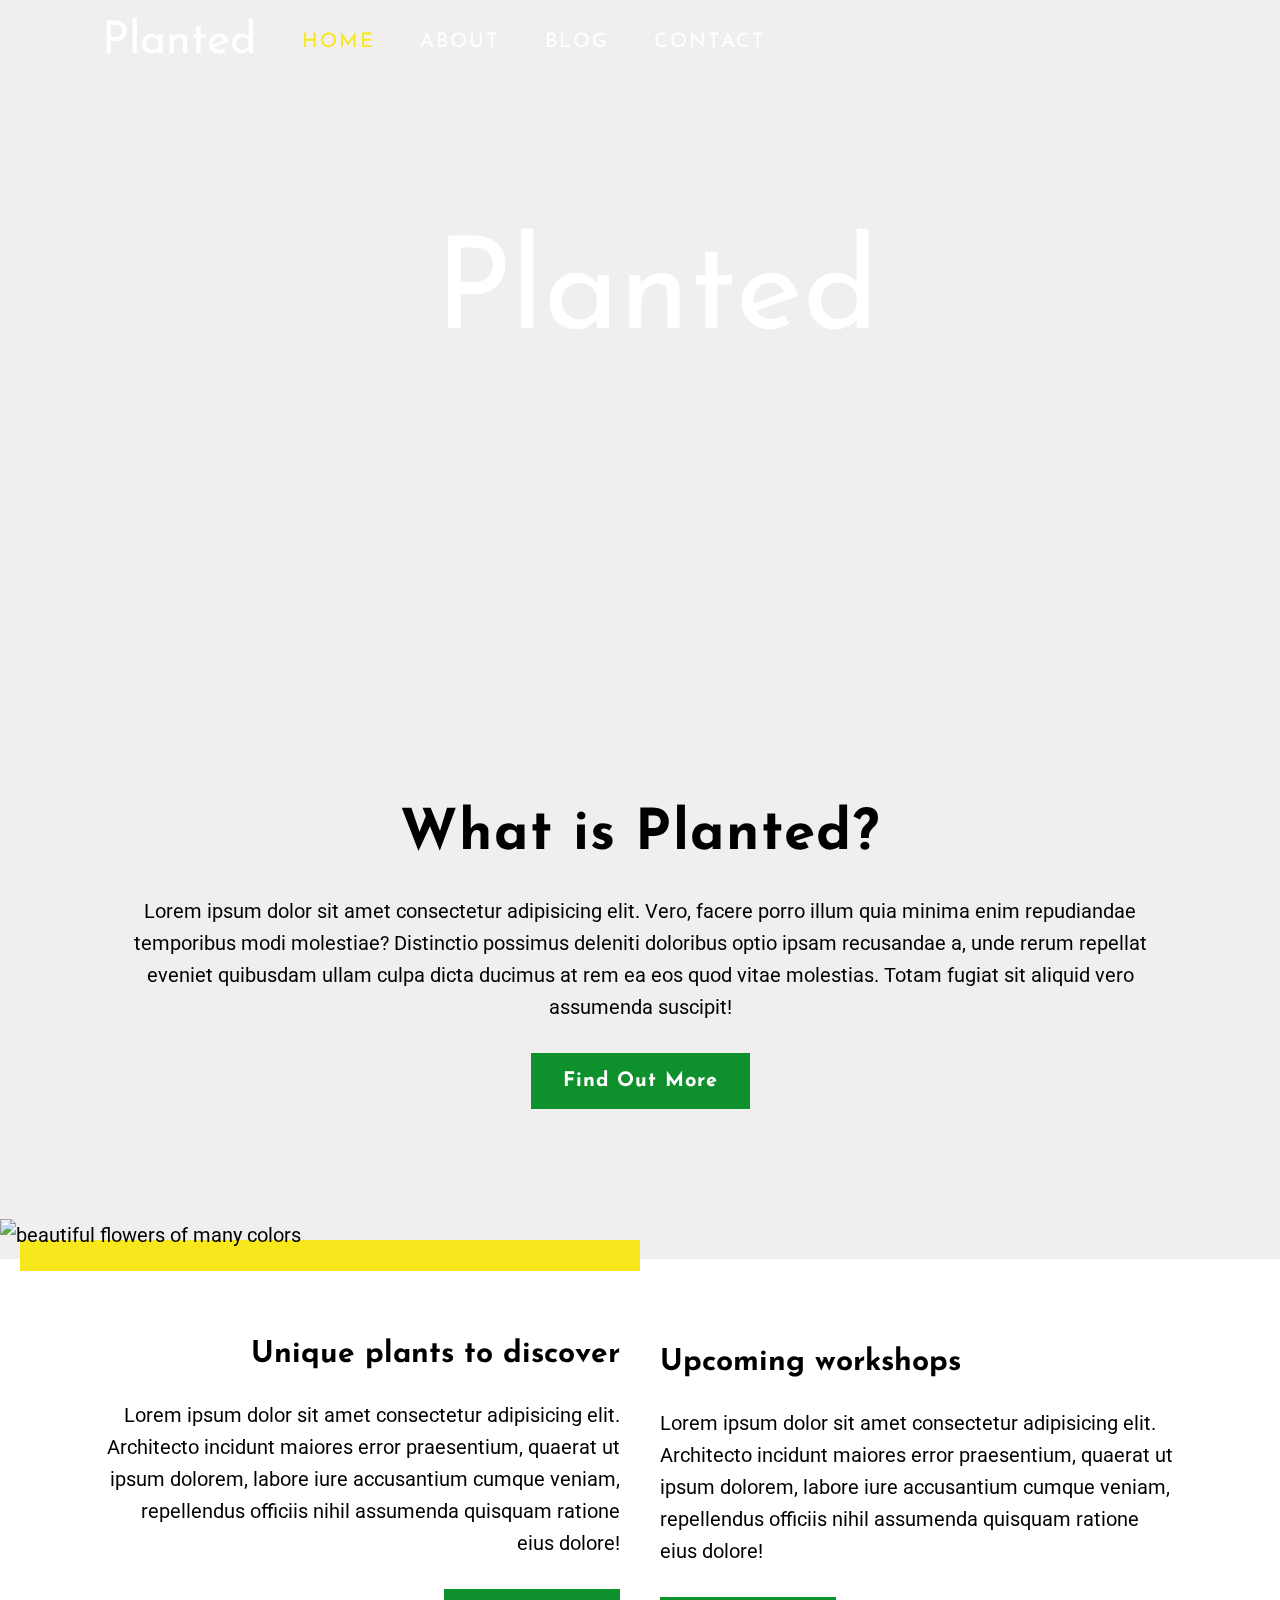
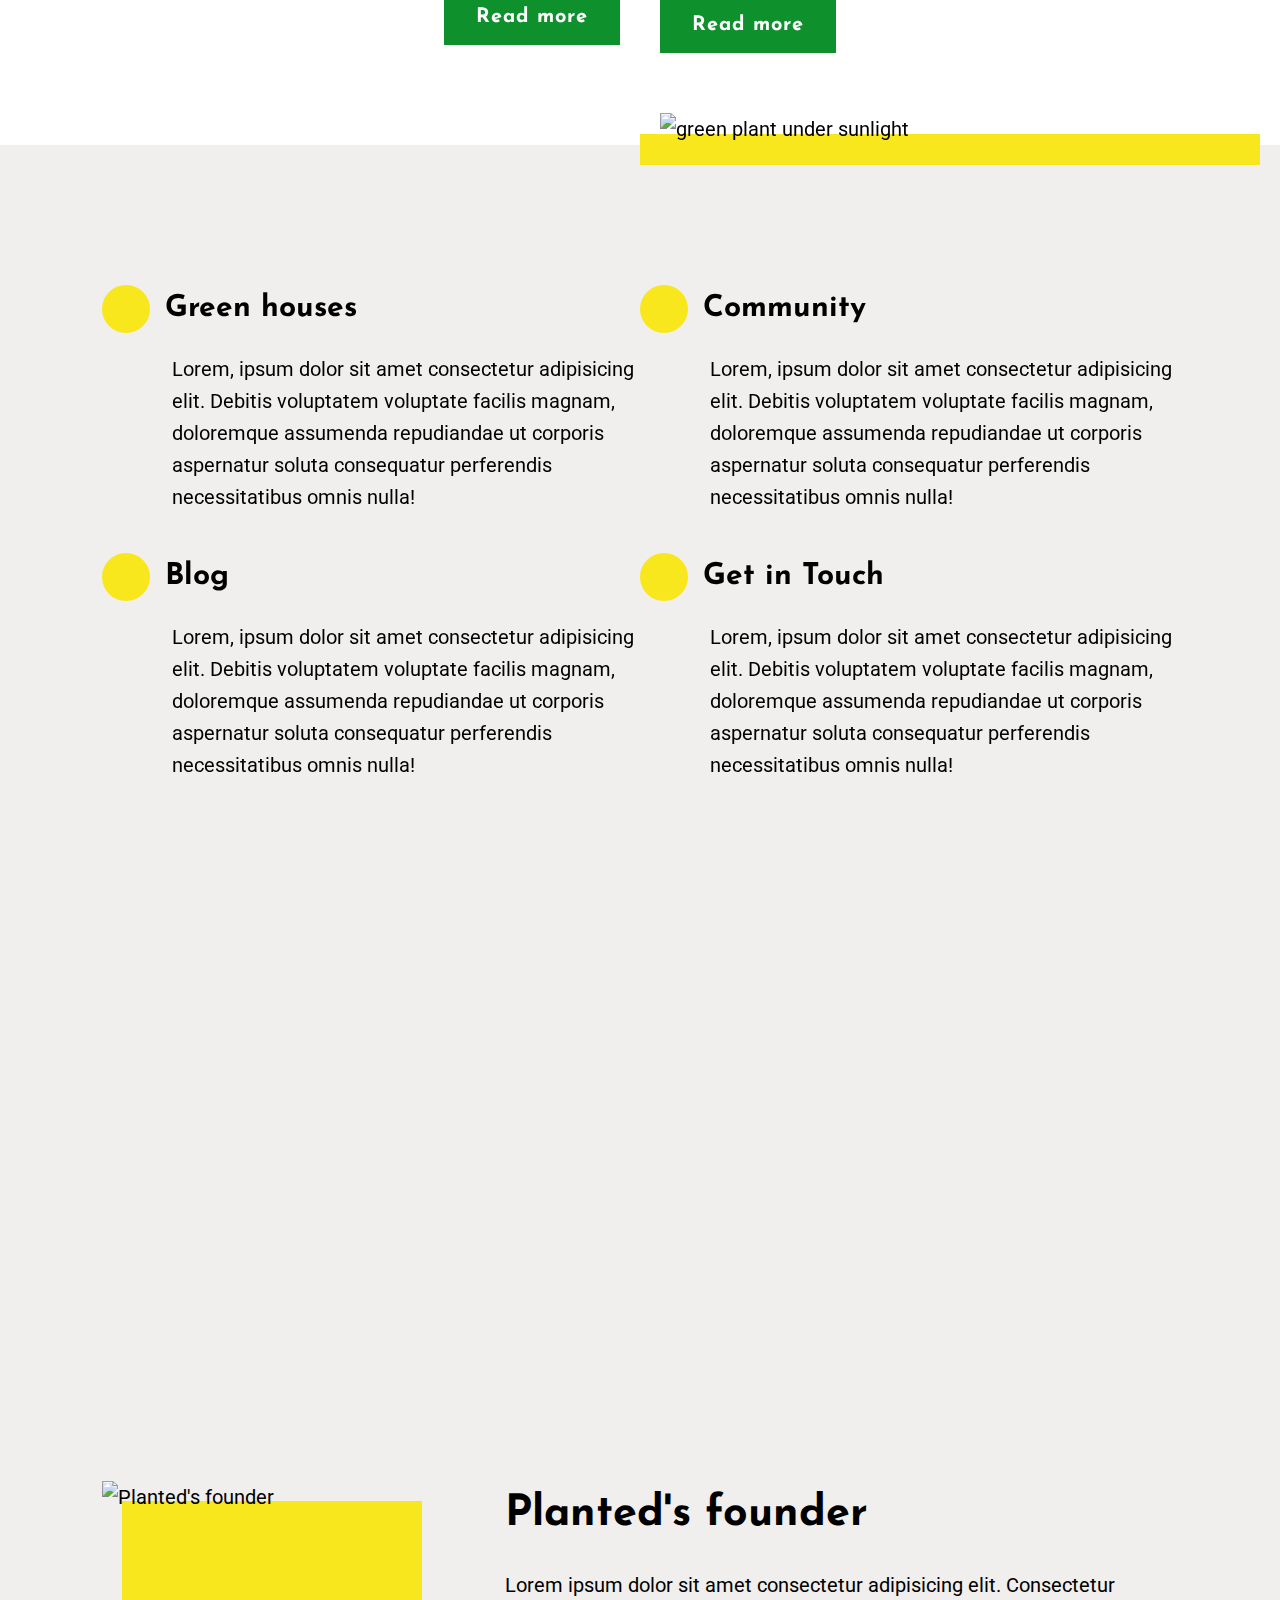
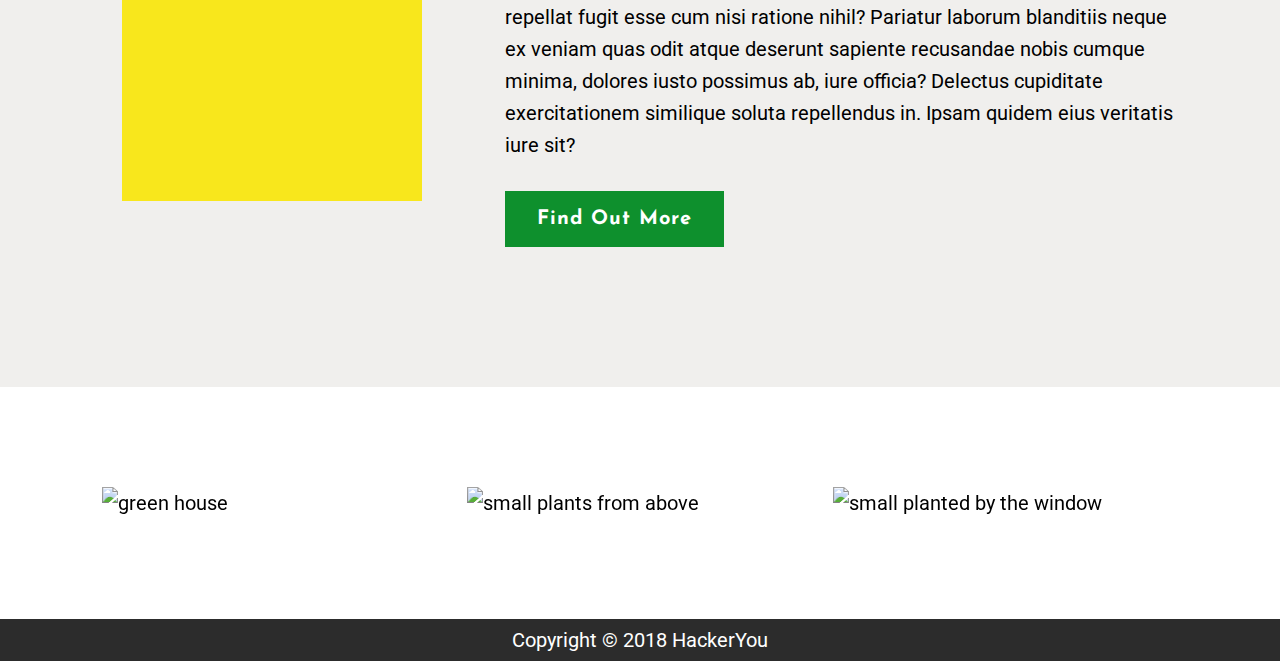
==== index.html @ cac82dd1 "Clean up codes" ====
<!DOCTYPE html>
<html lang="en">

<head>
	<meta charset="UTF-8" />
	<meta http-equiv="X-UA-Compatible" content="IE=edge" />
	<meta name="viewport" content="width=device-width, initial-scale=1.0" />
	<title>Planted</title>
	<!-- Favicon -->
	<link rel="icon" type="image/png" size="16x16" href="./images/icons/favicon-16x16.png">
	<link rel="icon" type="image/png" size="32x32" href="./images/icons/favicon-32x32.png">
	<link rel="icon" type="image/x-icon" href="./images/icons/favicon.ico">
	<!-- Web Fonts -->
	<link rel="preconnect" href="https://fonts.gstatic.com" />
	<link
		href="https://fonts.googleapis.com/css2?family=Josefin+Sans:wght@300;400;700&family=Roboto:wght@400;700&display=swap"
		rel="stylesheet">
	<!-- Styles -->
	<link rel="stylesheet" href="styles/style.css" />
	<!-- FontAwesome -->
	<link rel="stylesheet" href="https://cdnjs.cloudflare.com/ajax/libs/font-awesome/5.9.0/css/all.min.css"
		integrity="sha512-q3eWabyZPc1XTCmF+8/LuE1ozpg5xxn7iO89yfSOd5/oKvyqLngoNGsx8jq92Y8eXJ/IRxQbEC+FGSYxtk2oiw=="
		crossorigin="anonymous" />
	<!--AOS  -->
	<link rel="stylesheet" href="https://cdnjs.cloudflare.com/ajax/libs/aos/2.3.4/aos.css"
		integrity="sha512-1cK78a1o+ht2JcaW6g8OXYwqpev9+6GqOkz9xmBN9iUUhIndKtxwILGWYOSibOKjLsEdjyjZvYDq/cZwNeak0w=="
		crossorigin="anonymous" />
</head>

<body>
	<input class="menu-toggler sr-only" type="checkbox" id="menu-toggler">
	<label class="menu-btn" for="menu-toggler"><span></span></label>
	<label class="menu-modal" for="menu-toggler">
		<nav class="nav nav-modal">
			<ul class="nav-links">
				<li class="active"><a href="/">Home</a></li>
				<li><a href="/#about">About</a></li>
				<li><a href="blog.html">Blog</a></li>
				<li><a href="contact.html">Contact</a></li>
			</ul>
		</nav>
	</label>

	<div class="page-wrapper">
		<header class="header header-home">

			<nav class="nav navbar">
				<div class="container">
					<a href="/" class="logo">Planted</a>
					<ul class="nav-links">
						<li class="active"><a href="/">Home</a></li>
						<li><a href="/#about">About</a></li>
						<li><a href="blog.html">Blog</a></li>
						<li><a href="contact.html">Contact</a></li>
					</ul>
				</div>
			</nav>
			<div class="hero hero-main">
				<h1 class="heading-xxl">
					Planted <span class="accent">invitation</span>
				</h1>
			</div>
		</header>

		<main>
			<!-- About section -->
			<section id="about" class="about center" data-aos="fade-up" data-aos-once="true">
				<div class="container">
					<h2 class="heading-whatis ">What is Planted?</h2>
					<p class="center">
						Lorem ipsum dolor sit amet consectetur adipisicing elit.
						Vero, facere porro illum quia minima enim repudiandae
						temporibus modi molestiae? Distinctio possimus deleniti
						doloribus optio ipsam recusandae a, unde rerum repellat
						eveniet quibusdam ullam culpa dicta ducimus at rem ea
						eos quod vitae molestias. Totam fugiat sit aliquid vero
						assumenda suscipit!
					</p>
					<a href="#" class="btn">Find Out More</a>
				</div>
			</section>

			<!-- Events (Cards) section -->
			<section class="events bg-secondary">
				<div class="container container-events">

					<div class="card" data-aos="fade-right" data-aos-once="true">
						<div class="card-img shadow">
							<img src="./images/left-flowers.jpg" alt="beautiful flowers of many colors" />
						</div>
						<div class="card-body">
							<h2>Unique plants to discover</h2>
							<p>
								Lorem ipsum dolor sit amet consectetur adipisicing
								elit. Architecto incidunt maiores error praesentium,
								quaerat ut ipsum dolorem, labore iure accusantium
								cumque veniam, repellendus officiis nihil assumenda
								quisquam ratione eius dolore!
							</p>
							<a href="#" class="btn">Read more</a>
						</div>
					</div>

					<div class="card" data-aos="fade-left" data-aos-once="true">
						<div class="card-img shadow shadow-left">
							<img src="./images/right-flowers.jpg" alt="green plant under sunlight" />
						</div>
						<div class="card-body">
							<h2>Upcoming workshops</h2>
							<p>
								Lorem ipsum dolor sit amet consectetur adipisicing
								elit. Architecto incidunt maiores error praesentium,
								quaerat ut ipsum dolorem, labore iure accusantium
								cumque veniam, repellendus officiis nihil assumenda
								quisquam ratione eius dolore!
							</p>
							<a href="#" class="btn">Read more</a>
						</div>
					</div>
				</div>
			</section>

			<section class="features bg-secondary">
				<ul class="container container-feature">
					<li class="feature-item" data-aos="fade-up" data-aos-once="true">
						<div class="feature-heading">
							<span class="feature-icon"><i class="fas fa-leaf"></i></span>
							<h2>Green houses</h2>
						</div>
						<p>
							Lorem, ipsum dolor sit amet consectetur adipisicing
							elit. Debitis voluptatem voluptate facilis magnam,
							doloremque assumenda repudiandae ut corporis
							aspernatur soluta consequatur perferendis
							necessitatibus omnis nulla!
						</p>
					</li>
					<li class="feature-item" data-aos="fade-up" data-aos-once="true" data-aos-delay="100">
						<div class="feature-heading">
							<span class="feature-icon"><i class="fas fa-users"></i></span>
							<h2>Community</h2>
						</div>
						<p>
							Lorem, ipsum dolor sit amet consectetur adipisicing
							elit. Debitis voluptatem voluptate facilis magnam,
							doloremque assumenda repudiandae ut corporis
							aspernatur soluta consequatur perferendis
							necessitatibus omnis nulla!
						</p>
					</li>
					<li class="feature-item" data-aos="fade-up" data-aos-once="true" data-aos-delay="200">
						<div class="feature-heading">
							<span class="feature-icon"><i class="fas fa-file"></i></span>
							<h2>Blog</h2>
						</div>
						<p>
							Lorem, ipsum dolor sit amet consectetur adipisicing
							elit. Debitis voluptatem voluptate facilis magnam,
							doloremque assumenda repudiandae ut corporis
							aspernatur soluta consequatur perferendis
							necessitatibus omnis nulla!
						</p>
					</li>
					<li class="feature-item" data-aos="fade-up" data-aos-once="true" data-aos-delay="300">
						<div class="feature-heading">
							<span class="feature-icon"><i class="fas fa-phone"></i></span>
							<h2>Get in Touch</h2>
						</div>
						<p>
							Lorem, ipsum dolor sit amet consectetur adipisicing
							elit. Debitis voluptatem voluptate facilis magnam,
							doloremque assumenda repudiandae ut corporis
							aspernatur soluta consequatur perferendis
							necessitatibus omnis nulla!
						</p>
					</li>
				</ul>
			</section>

			<section class="founder">
				<div class="container container-founder">
					<div class="founder-img shadow" data-aos="fade-up" data-aos-anchor-placement="center center"
						data-aos-once="true">
						<img src="./images/founder.jpg" alt="Planted's founder" />
					</div>
					<div class="card-body founder-content" data-aos="fade-up" data-aos-once="true" data-aos-delay="200">
						<h2 class="heading-lg">Planted's founder</h2>
						<p>
							Lorem ipsum dolor sit amet consectetur adipisicing
							elit. Consectetur repellat fugit esse cum nisi
							ratione nihil? Pariatur laborum blanditiis neque ex
							veniam quas odit atque deserunt sapiente recusandae
							nobis cumque minima, dolores iusto possimus ab, iure
							officia? Delectus cupiditate exercitationem
							similique soluta repellendus in. Ipsam quidem eius
							veritatis iure sit?
						</p>
						<a class="btn" href="#">Find Out More</a>
					</div>
				</div>
			</section>

			<section class="gallery bg-secondary">
				<div class="container">
					<ul>
						<li class="gallery-item" data-aos="fade-left" data-aos-once="true">
							<img src="./images/gallery-image-1.jpg" alt="green house" />
						</li>
						<li class="gallery-item" data-aos="fade-left" data-aos-once="true" data-aos-delay="150">
							<img src="./images/gallery-image-2.jpg" alt="small plants from above" />
						</li>
						<li class="gallery-item" data-aos="fade-left" data-aos-once="true" data-aos-delay="300">
							<img src="./images/gallery-image-3.jpg" alt="small planted by the window" />
						</li>
					</ul>
				</div>
			</section>
		</main>

		<footer class="footer">Copyright &copy; 2018 HackerYou</footer>
	</div>

	<!-- Script: CDN -->
	<script src="https://cdnjs.cloudflare.com/ajax/libs/aos/2.3.4/aos.js"
		integrity="sha512-A7AYk1fGKX6S2SsHywmPkrnzTZHrgiVT7GcQkLGDe2ev0aWb8zejytzS8wjo7PGEXKqJOrjQ4oORtnimIRZBtw=="
		crossorigin="anonymous"></script>

	<!-- Script-->
	<script>
		AOS.init();

		const aboutLink = document.querySelector('.nav-modal > ul > li:nth-of-type(2)');
		const toggler = document.querySelector('.menu-toggler');

		aboutLink.addEventListener('click', uncheckToggler);

		function uncheckToggler() {
			toggler.click();
		}

		// Trying to find out why clicking on link doesn't toggle the checkbox
		// const menuModal = document.querySelector('.menu-modal')
		// menuModal.addEventListener('click', (e) => {
		// 	console.log('click')
		// 	console.log(e.target)
		// 	console.log(toggler.checked)
		// })


	</script>
</body>

</html>
---- styles/style.css ----
@charset "UTF-8";
/* =========================
 *  Variables & Custom Properties
 * ======================== */
/*  Breakpoints */
:root {
  /* Colors */
  --clr-primary: #0e902d;
  --clr-accent: #f8e71c;
  --clr-white: #ffffff;
  --text-main: #2c2c2c;
  --text-secondary: #074115;
  --text-inverse: var(--clr-white);
  --bg-primary: #f0efed;
  --bg-secondary: var(--clr-white);
  --clr-navbar: rgb(20, 20, 20);
  /* Typography */
  --ff-body: Roboto;
  --ff-heading: 'Josefin Sans';
  --ff-body: Roboto;
  --ff-heading: 'Josefin Sans';
  /* Spacing */
  --px-xs: Min(Max(0.5rem, 4vw), 1em);
  --px: Min(Max(1rem, 8vw), 8rem);
  --py: Min(Max(3rem, 10vw), 5rem);
  --hero-height: Min(Max(15rem, 30vw), 35rem);
  --hero-main-height: Min(Max(15rem, 45vw), 40rem);
  --form-border: 1px solid var(--clr-primary);
  --shadow-offset: 1rem;
  /* Z-Indexes */
  --z-menu-btn: 1000;
  --z-menu-modal: 500;
  --z-shadow: 199;
  --z-shadow-overlay: 200;
  --z-card: 300;
}

/* =========================
 *  Mixins
 * ======================== */
/* =========================
 *  Utils
 * ======================== */
.sr-only:not(:focus):not(:active) {
  position: absolute;
  width: 1px;
  height: 1px;
  margin: -1px;
  border: 0;
  padding: 0;
  white-space: nowrap;
  -webkit-clip-path: inset(100%);
          clip-path: inset(100%);
  clip: rect(0 0 0);
  overflow: hidden;
}

.clearfix:after {
  visibility: hidden;
  display: block;
  font-size: 0;
  content: '';
  clear: both;
  height: 0;
}

.container {
  width: 100%;
  max-width: 1440px;
  margin: 0 auto;
  padding-left: var(--px);
  padding-right: var(--px);
}

.center {
  text-align: center;
  margin-left: auto;
  margin-right: auto;
}

.shadow {
  position: relative;
}

.shadow * {
  position: relative;
  z-index: var(--z-shadow-overlay);
}

.shadow::after {
  content: '';
  display: block;
  position: absolute;
  top: 0;
  left: 0;
  width: 100%;
  height: 100%;
  background-color: var(--clr-accent);
  -webkit-transform: translate(var(--shadow-offset), var(--shadow-offset));
          transform: translate(var(--shadow-offset), var(--shadow-offset));
  z-index: var(--z-shadow);
}

.shadow.shadow-left {
  -webkit-transform: translate(1rem, 0);
          transform: translate(1rem, 0);
}

.shadow.shadow-left::after {
  -webkit-transform: translate(calc(-1 * var(--shadow-offset)), var(--shadow-offset));
          transform: translate(calc(-1 * var(--shadow-offset)), var(--shadow-offset));
}

.hero-heading {
  min-height: 2em;
}

/* Color-related Utils*/
.accent {
  color: var(--clr-accent);
}

.bg-secondary {
  background-color: var(--bg-secondary);
}

.active,
.active * {
  color: var(--clr-accent);
}

@-webkit-keyframes fade-in-up {
  0% {
    opacity: 0;
  }
  75% {
    -webkit-transform: translateY(-12%);
            transform: translateY(-12%);
  }
  100% {
    opacity: 1;
    -webkit-transform: translateY(-12%);
            transform: translateY(-12%);
  }
}

@keyframes fade-in-up {
  0% {
    opacity: 0;
  }
  75% {
    -webkit-transform: translateY(-12%);
            transform: translateY(-12%);
  }
  100% {
    opacity: 1;
    -webkit-transform: translateY(-12%);
            transform: translateY(-12%);
  }
}

@-webkit-keyframes fade-in {
  0% {
    opacity: 0;
  }
  100% {
    opacity: 1;
  }
}

@keyframes fade-in {
  0% {
    opacity: 0;
  }
  100% {
    opacity: 1;
  }
}

h1,
h2,
h3 {
  margin: 0;
  font-family: var(--ff-heading);
}

p {
  margin: 1em 0 0;
}

.heading-xxl {
  font-family: var(--ff-heading);
  font-size: Min(Max(3.5rem, 10vw), 8.3rem);
  font-weight: 400;
  line-height: 0.8;
  color: var(--text-inverse);
}

.heading-xl {
  font-family: var(--ff-heading);
  font-size: Min(Max(3rem, 7vw), 4rem);
  font-weight: bold;
  line-height: 1.15;
  color: var(--clr-accent);
}

.heading-whatis {
  font-family: var(--ff-heading);
  font-size: Min(Max(2rem, 5vw), 2.815rem);
  font-weight: bold;
  letter-spacing: 0.065rem;
  line-height: 1.4;
}

.heading-lg {
  font-family: var(--ff-heading);
  font-size: Min(Max(1.8rem, 7vw), 2.15rem);
  font-weight: bold;
  letter-spacing: 0.065rem;
}

.heading-md {
  font-family: var(--ff-heading);
  font-size: Min(Max(1.5rem, 5vw), 1.6rem);
  font-weight: bold;
  letter-spacing: 0.05rem;
}

.heading-sm {
  font-family: var(--ff-heading);
  font-size: 1rem;
  font-weight: bold;
}

.form-label {
  font-size: 1rem;
  font-weight: light;
}

html {
  line-height: 1.15;
  -ms-text-size-adjust: 100%;
  -webkit-text-size-adjust: 100%;
  font-size: 112.5%;
}

@media (min-width: 1000px) {
  html {
    font-size: 125%;
  }
}

body {
  margin: 0;
  font-family: var(--ff-body), sans-serif;
  line-height: 1.6;
  background-color: var(--bg-primary);
  min-height: 100vh;
}

article,
aside,
footer,
header,
nav,
section {
  display: block;
}

figcaption,
figure,
main {
  display: block;
}

figure {
  margin: 1em 40px;
}

a,
button {
  cursor: pointer;
}

a {
  background-color: transparent;
  -webkit-text-decoration-skip: objects;
  text-decoration: none;
  display: inline-block;
  color: var(--text-inverse);
}

ul {
  margin: 0;
  padding: 0;
}

li {
  list-style: none;
}

img {
  border-style: none;
}

svg:not(:root) {
  overflow: hidden;
}

button {
  font: inherit;
  border: 0;
  background: transparent;
}

button,
input,
optgroup,
select,
textarea {
  font-family: sans-serif;
  font-size: 100%;
  line-height: 1.15;
  margin: 0;
}

button,
input {
  overflow: visible;
}

input {
  border: 0;
  border-bottom: var(--form-border);
}

textarea {
  border: var(--form-border);
}

button,
select {
  text-transform: none;
}

button,
html [type='button'],
[type='reset'],
[type='submit'] {
  -webkit-appearance: button;
}

button::-moz-focus-inner,
[type='button']::-moz-focus-inner,
[type='reset']::-moz-focus-inner,
[type='submit']::-moz-focus-inner {
  border-style: none;
  padding: 0;
}

button:-moz-focusring,
[type='button']:-moz-focusring,
[type='reset']:-moz-focusring,
[type='submit']:-moz-focusring {
  outline: 1px dotted ButtonText;
}

fieldset {
  padding: 0;
  border: 0;
}

legend {
  -webkit-box-sizing: border-box;
          box-sizing: border-box;
  color: inherit;
  display: table;
  max-width: 100%;
  padding: 0;
  white-space: normal;
}

progress {
  display: inline-block;
  vertical-align: baseline;
}

textarea {
  overflow: auto;
}

[type='number']::-webkit-inner-spin-button,
[type='number']::-webkit-outer-spin-button {
  height: auto;
}

[hidden] {
  display: none;
}

* {
  -webkit-box-sizing: border-box;
  box-sizing: border-box;
}

img {
  display: block;
  max-width: 100%;
  -o-object-fit: cover;
     object-fit: cover;
}

/* Menu Button */
.menu-btn {
  display: -webkit-box;
  display: -ms-flexbox;
  display: flex;
  -webkit-box-orient: vertical;
  -webkit-box-direction: normal;
      -ms-flex-direction: column;
          flex-direction: column;
  -webkit-box-pack: justify;
      -ms-flex-pack: justify;
          justify-content: space-between;
  -webkit-box-align: end;
      -ms-flex-align: end;
          align-items: flex-end;
  position: fixed;
  top: 0.5em;
  right: 1em;
  width: 50px;
  height: 40px;
  padding: 0.5em;
  z-index: var(--z-menu-btn);
}

.menu-btn span {
  width: 80%;
}

.menu-btn::before {
  width: 100%;
}

.menu-btn::after {
  width: 50%;
}

.menu-btn::before, .menu-btn::after {
  content: '';
}

.menu-btn span, .menu-btn::before, .menu-btn::after {
  display: block;
  height: 3px;
  background-color: var(--text-inverse);
  -webkit-box-shadow: 1px 1px 0 1.5px black;
          box-shadow: 1px 1px 0 1.5px black;
  -webkit-transition: all 300ms ease;
  transition: all 300ms ease;
}

@media (min-width: 1000px) {
  .menu-btn {
    display: none;
  }
}

.menu-toggler:checked ~ .menu-modal {
  z-index: var(--z-menu-modal);
  opacity: 1;
  -webkit-transform: translateY(0%);
          transform: translateY(0%);
}

/* Menu Button Animation */
.menu-toggler:checked ~ .menu-btn::before,
.menu-toggler:checked ~ .menu-btn span {
  background-color: var(--text-main);
}

.menu-toggler:checked ~ .menu-btn::before {
  -webkit-transform: rotate(-45deg) translate(-8px, 7px);
          transform: rotate(-45deg) translate(-8px, 7px);
}

.menu-toggler:checked ~ .menu-btn span {
  -webkit-transform: rotate(45deg);
          transform: rotate(45deg);
  width: 100%;
}

.menu-toggler:checked ~ .menu-btn::after {
  opacity: 0;
}

.menu-modal {
  display: -webkit-box;
  display: -ms-flexbox;
  display: flex;
  -webkit-box-pack: center;
      -ms-flex-pack: center;
          justify-content: center;
  -webkit-box-align: center;
      -ms-flex-align: center;
          align-items: center;
  position: fixed;
  top: 0;
  right: 0;
  bottom: 0;
  left: 0;
  background-color: rgba(255, 255, 255, 0.95);
  opacity: 0;
  z-index: -1;
  -webkit-transition: all 250ms ease;
  transition: all 250ms ease;
  -webkit-transform: translateY(-20%);
          transform: translateY(-20%);
}

/* Navigation Links */
.nav {
  display: -webkit-box;
  display: -ms-flexbox;
  display: flex;
  -webkit-box-orient: vertical;
  -webkit-box-direction: normal;
      -ms-flex-direction: column;
          flex-direction: column;
  -webkit-box-align: center;
      -ms-flex-align: center;
          align-items: center;
  text-align: center;
}

.nav .nav-links {
  display: none;
  font-family: var(--ff-heading);
  text-transform: uppercase;
  letter-spacing: 0.1rem;
}

@media (min-width: 1000px) {
  .nav .nav-links {
    display: -webkit-box;
    display: -ms-flexbox;
    display: flex;
    width: 20rem;
  }
  .nav .nav-links li {
    margin-left: 2.25rem;
  }
}

.nav.nav-modal .nav-links {
  display: -webkit-box;
  display: -ms-flexbox;
  display: flex;
  -webkit-box-orient: vertical;
  -webkit-box-direction: normal;
      -ms-flex-direction: column;
          flex-direction: column;
}

.nav.nav-modal .nav-links li.active a {
  color: var(--clr-primary);
}

.nav.nav-modal .nav-links li a {
  display: inline-block;
  position: relative;
  margin: 0.5em;
  padding: 0.5em;
  font-size: 1.5rem;
  color: var(--text-main);
  -webkit-transition: all 250ms ease;
  transition: all 250ms ease;
}

.nav.nav-modal .nav-links li a::after {
  content: '';
  display: block;
  position: absolute;
  bottom: 0;
  left: 0;
  background: var(--text-inverse);
  width: 100%;
  height: 1px;
  -webkit-transform: scaleX(0);
          transform: scaleX(0);
  -webkit-transform-origin: left;
          transform-origin: left;
  opacity: 0;
  -webkit-transition: -webkit-transform 200ms ease;
  transition: -webkit-transform 200ms ease;
  transition: transform 200ms ease;
  transition: transform 200ms ease, -webkit-transform 200ms ease;
}

.nav.nav-modal .nav-links li a::after {
  background: var(--clr-primary);
  height: 3px;
}

.nav.nav-modal .nav-links li a:hover::after, .nav.nav-modal .nav-links li a:focus::after {
  -webkit-transform: scaleX(1);
          transform: scaleX(1);
  opacity: 1;
}

@media (min-width: 1000px) {
  .nav.nav-modal .nav-links {
    display: none;
  }
}

.logo {
  color: var(--text-inverse);
  font-size: Min(Max(1.5rem, 4vw), 2.24rem);
  font-family: var(--ff-heading);
  line-height: 1;
}

.btn {
  display: inline-block;
  margin-top: 1.5em;
  padding: 0.5em 1.5em;
  background: var(--clr-primary);
  border: 2px solid var(--clr-primary);
  font-family: var(--ff-heading);
  font-size: 1rem;
  font-weight: bold;
  letter-spacing: 1px;
  color: var(--text-inverse);
}

.btn:hover, .btn:focus {
  -webkit-transition: all 200ms ease;
  transition: all 200ms ease;
  background: var(--text-inverse);
  color: var(--clr-primary);
}

.card {
  display: -webkit-box;
  display: -ms-flexbox;
  display: flex;
  -webkit-box-orient: vertical;
  -webkit-box-direction: normal;
      -ms-flex-direction: column;
          flex-direction: column;
  -webkit-box-pack: justify;
      -ms-flex-pack: justify;
          justify-content: space-between;
  position: relative;
  width: 100%;
  max-width: 670px;
}

.card-img {
  margin-bottom: 2rem;
}

.card-body {
  padding: 2em 0;
  text-align: center;
}

.feature-item {
  max-width: 30rem;
  text-align: center;
}

.feature-item .feature-heading {
  display: -webkit-box;
  display: -ms-flexbox;
  display: flex;
  -webkit-box-pack: center;
      -ms-flex-pack: center;
          justify-content: center;
}

.feature-item .feature-heading .feature-icon {
  display: -webkit-box;
  display: -ms-flexbox;
  display: flex;
  -webkit-box-pack: center;
      -ms-flex-pack: center;
          justify-content: center;
  -webkit-box-align: center;
      -ms-flex-align: center;
          align-items: center;
  --size: 2em;
  width: var(--size);
  height: var(--size);
  margin-right: 0.75rem;
  background-color: var(--clr-accent);
  font-size: 1.2rem;
  border-radius: 50%;
}

.form {
  display: -webkit-box;
  display: -ms-flexbox;
  display: flex;
  -webkit-box-orient: vertical;
  -webkit-box-direction: normal;
      -ms-flex-direction: column;
          flex-direction: column;
}

.form .form-inputs {
  display: -webkit-box;
  display: -ms-flexbox;
  display: flex;
  -webkit-box-orient: vertical;
  -webkit-box-direction: normal;
      -ms-flex-direction: column;
          flex-direction: column;
}

.form .form-inputs input {
  display: block;
  margin-bottom: 2rem;
}

@media (min-width: 1000px) {
  .form .form-inputs {
    -webkit-box-orient: horizontal;
    -webkit-box-direction: normal;
        -ms-flex-direction: row;
            flex-direction: row;
  }
  .form .form-inputs input:first-of-type {
    margin-right: 2em;
  }
}

.form input,
.form textarea {
  display: block;
  width: 100%;
  padding: 1em 1.5em;
  background: transparent;
  font-family: var(--ff-heading);
  font-size: 1rem;
  font-weight: 400;
}

.form textarea {
  margin-bottom: 1rem;
  padding: 2em 1.5em;
}

.find-more {
  font-style: italic;
  font-weight: bold;
  color: var(--text-secondary);
}

.socials {
  display: -webkit-box;
  display: -ms-flexbox;
  display: flex;
  -webkit-box-pack: justify;
      -ms-flex-pack: justify;
          justify-content: space-between;
  width: 15rem;
  margin: 0 auto;
}

.socials a {
  padding: 0.5rem;
  font-size: 1.5rem;
  color: var(--clr-primary);
  -webkit-transition: all 250ms ease;
  transition: all 250ms ease;
}

.socials a:hover, .socials a:focus {
  -webkit-filter: brightness(1.2);
          filter: brightness(1.2);
  -webkit-transform: scale(1.25);
          transform: scale(1.25);
}

.page-wrapper {
  display: -webkit-box;
  display: -ms-flexbox;
  display: flex;
  -webkit-box-orient: vertical;
  -webkit-box-direction: normal;
      -ms-flex-direction: column;
          flex-direction: column;
  -webkit-box-pack: justify;
      -ms-flex-pack: justify;
          justify-content: space-between;
  min-height: 100vh;
}

/* =========================
 *  Navigation
 * ======================== */
.navbar {
  padding: 1rem 0 0.25rem;
}

.navbar .container {
  display: -webkit-box;
  display: -ms-flexbox;
  display: flex;
  -webkit-box-align: center;
      -ms-flex-align: center;
          align-items: center;
}

.navbar .nav-links {
  font-size: 1rem;
}

.navbar.navbar-bg {
  background: var(--clr-navbar);
}

/* Hover Animation */
.navbar .nav-links > li {
  position: relative;
}

.navbar .nav-links > li::after {
  content: '';
  display: block;
  position: absolute;
  bottom: 0;
  left: 0;
  background: var(--text-inverse);
  width: 100%;
  height: 1px;
  -webkit-transform: scaleX(0);
          transform: scaleX(0);
  -webkit-transform-origin: left;
          transform-origin: left;
  opacity: 0;
  -webkit-transition: -webkit-transform 200ms ease;
  transition: -webkit-transform 200ms ease;
  transition: transform 200ms ease;
  transition: transform 200ms ease, -webkit-transform 200ms ease;
}

.navbar .nav-links > li:not(.active):hover::after, .navbar .nav-links > li:not(.active):focus-within::after {
  -webkit-transform: scaleX(1);
          transform: scaleX(1);
  opacity: 1;
}

.navbar .nav-links > li:not(.active):hover a, .navbar .nav-links > li:not(.active):focus-within a {
  -webkit-animation: fade-in-up 0.8s ease forwards;
          animation: fade-in-up 0.8s ease forwards;
}

/* =========================
 *  Header
 * ======================== */
.hero {
  display: -webkit-box;
  display: -ms-flexbox;
  display: flex;
  -webkit-box-align: end;
      -ms-flex-align: end;
          align-items: flex-end;
  height: var(--hero-height);
  padding-bottom: 1em;
  background-size: cover;
}

/* =========================
 *  Main
 * ======================== */
/* =========================
 *  Footer
 * ======================== */
.footer {
  padding: 0.25em 0;
  background: var(--text-main);
  text-align: center;
  color: var(--text-inverse);
}

.header-home {
  background: url("../../images/home-image-1.jpg");
  background-size: cover;
  background-position: center;
}

.header-home .hero-main {
  display: -webkit-box;
  display: -ms-flexbox;
  display: flex;
  -webkit-box-pack: center;
      -ms-flex-pack: center;
          justify-content: center;
  -webkit-box-align: center;
      -ms-flex-align: center;
          align-items: center;
  width: 100%;
  min-height: var(--hero-main-height);
}

.header-home .hero-main h1 {
  position: relative;
  width: -webkit-min-content;
  width: -moz-min-content;
  width: min-content;
  left: 5%;
  -webkit-animation: fade-in 1s ease forwards;
          animation: fade-in 1s ease forwards;
}

.header-home .hero-main h1 span {
  display: inline-block;
  opacity: 0;
  -webkit-animation: fade-in-up 1s ease forwards;
          animation: fade-in-up 1s ease forwards;
  -webkit-animation-delay: 0.5s;
          animation-delay: 0.5s;
}

@media (min-width: 1000px) {
  .header-home {
    position: relative;
  }
  .header-home::before {
    --size: Min(Max(20rem, calc(6rem + 33vw)), 30rem);
    content: '';
    position: absolute;
    right: 0;
    bottom: calc(-0.1 * var(--size));
    width: var(--size);
    height: var(--size);
    background-image: url("../../images/header-box.jpg");
    background-image: cover;
    background-position: center;
  }
}

.about {
  display: -webkit-box;
  display: -ms-flexbox;
  display: flex;
  -webkit-box-pack: center;
      -ms-flex-pack: center;
          justify-content: center;
  -webkit-box-align: center;
      -ms-flex-align: center;
          align-items: center;
  min-height: var(--hero-main-height);
  padding: calc(var(--py) * 1.5) 0;
}

.about p {
  max-width: 55rem;
}

.events {
  overflow-x: hidden;
}

.events .container-events {
  display: -webkit-box;
  display: -ms-flexbox;
  display: flex;
  -webkit-box-orient: vertical;
  -webkit-box-direction: normal;
      -ms-flex-direction: column;
          flex-direction: column;
  -webkit-box-align: center;
      -ms-flex-align: center;
          align-items: center;
  padding: 0;
}

.events .card {
  margin-bottom: 2em;
}

.events .card-img::after {
  height: calc(100% * 0.95);
  top: 5%;
}

@media (min-width: 1000px) {
  .events {
    overflow-x: initial;
    --img-offset: 2rem;
  }
  .events .container-events {
    -webkit-box-orient: horizontal;
    -webkit-box-direction: normal;
        -ms-flex-direction: row;
            flex-direction: row;
    -webkit-box-pack: justify;
        -ms-flex-pack: justify;
            justify-content: space-between;
    -webkit-box-align: start;
        -ms-flex-align: start;
            align-items: flex-start;
  }
  .events .card {
    max-width: 32rem;
    margin-bottom: 0;
  }
  .events .card:first-of-type {
    position: relative;
    bottom: var(--img-offset);
    padding-right: 1em;
  }
  .events .card:first-of-type .card-body {
    padding-left: var(--px);
    padding-bottom: 1em;
    text-align: right;
  }
  .events .card:last-of-type {
    position: relative;
    top: var(--img-offset);
    padding-left: 1em;
  }
  .events .card:last-of-type .card-img {
    position: relative;
    right: calc(var(--img-offset) / 2);
    -webkit-box-ordinal-group: 3;
        -ms-flex-order: 2;
            order: 2;
  }
  .events .card:last-of-type .card-body {
    padding-top: -var(--py);
    padding-right: var(--px);
    padding-bottom: 3rem;
    text-align: left;
  }
}

.features {
  background: var(--bg-primary);
  padding: var(--py) 0;
}

.features .container-feature {
  display: -webkit-box;
  display: -ms-flexbox;
  display: flex;
  -ms-flex-wrap: wrap;
      flex-wrap: wrap;
  -webkit-box-pack: center;
      -ms-flex-pack: center;
          justify-content: center;
}

.features .feature-item {
  -webkit-box-flex: 1;
      -ms-flex: 1 1 23rem;
          flex: 1 1 23rem;
  margin-top: 2rem;
}

@media (min-width: 1000px) {
  .features .feature-item {
    text-align: left;
  }
  .features .feature-item .feature-heading {
    -webkit-box-pack: start;
        -ms-flex-pack: start;
            justify-content: flex-start;
  }
  .features .feature-item p {
    padding-left: 3.5rem;
  }
}

.founder::before {
  content: '';
  display: block;
  height: 100vw;
  max-height: 500px;
  background-image: url("../../images/banner-image.jpg");
  background-position: 18%;
}

.founder .container-founder {
  display: -webkit-box;
  display: -ms-flexbox;
  display: flex;
  -webkit-box-orient: vertical;
  -webkit-box-direction: normal;
      -ms-flex-direction: column;
          flex-direction: column;
  -webkit-box-align: center;
      -ms-flex-align: center;
          align-items: center;
  position: relative;
  padding-bottom: 3rem;
  padding-top: var(--py);
  padding-bottom: var(--py);
  background: var(--bg-primary);
}

.founder .container-founder .founder-img {
  width: 15rem;
  height: 15rem;
  margin-top: 0 !important;
  -ms-flex-negative: 0;
      flex-shrink: 0;
}

.founder h2.heading-lg {
  letter-spacing: 0;
}

@media (min-width: 1000px) {
  .founder::before {
    background-position: center;
  }
  .founder .container-founder {
    -webkit-box-orient: horizontal;
    -webkit-box-direction: normal;
        -ms-flex-direction: row;
            flex-direction: row;
  }
  .founder .founder-img {
    -ms-flex-item-align: start;
        align-self: flex-start;
  }
  .founder .founder-content {
    text-align: left;
    padding-left: var(--px);
    padding-top: 0;
  }
}

.gallery {
  padding: var(--py) 0;
}

.gallery ul {
  display: -webkit-box;
  display: -ms-flexbox;
  display: flex;
  width: 100%;
  margin: 0 auto;
  overflow-x: hidden;
}

.gallery ul .gallery-item {
  -webkit-box-flex: 1;
      -ms-flex: 1 0 200px;
          flex: 1 0 200px;
}

.gallery ul .gallery-item:not(:last-of-type) {
  margin-right: 1rem;
}

.header-blog .hero {
  background-image: url("../../images/blog-header-1.jpg");
}

/* Blog page layout */
.container-blog-page {
  --blog-main-y-offset: -10rem;
  display: -ms-grid;
  display: grid;
}

@media (min-width: 1000px) {
  .container-blog-page {
    -ms-grid-columns: 20rem 2fr;
        grid-template-columns: 20rem 2fr;
    -ms-grid-rows: auto 1fr;
        grid-template-rows: auto 1fr;
    gap: Min(Max(1em, 5vw), 3em);
  }
  .container-blog-page main {
    -ms-grid-column: 2;
    -ms-grid-column-span: 1;
    grid-column: 2 / 3;
    -ms-grid-row: 1;
    -ms-grid-row-span: 2;
    grid-row: 1 / 3;
    max-width: 975px;
    margin-top: var(--blog-main-y-offset);
    margin-right: calc(-1 * var(--px) + var(--shadow-offset));
    margin-bottom: 2rem;
  }
  .container-blog-page main .blog-body,
  .container-blog-page main .blog-comments,
  .container-blog-page main .form-blog {
    margin-right: var(--px);
    padding-left: 1em;
  }
  .container-blog-page main .form-blog .form-inputs {
    -webkit-box-orient: vertical;
    -webkit-box-direction: normal;
        -ms-flex-direction: column;
            flex-direction: column;
  }
}

@media (min-width: 1000px) and (min-width: 1200px) {
  .container-blog-page main .form-blog .form-inputs {
    -webkit-box-orient: horizontal;
    -webkit-box-direction: normal;
        -ms-flex-direction: row;
            flex-direction: row;
  }
}

@media (min-width: 1000px) {
  .container-blog-page aside {
    -ms-grid-column: 1;
    -ms-grid-column-span: 1;
    grid-column: 1 / 2;
    -ms-grid-row: 1;
    -ms-grid-row-span: 1;
    grid-row: 1 / 2;
    -webkit-box-align: start;
        -ms-flex-align: start;
            align-items: start;
    padding: 2em var(--px-xs);
  }
}

.blog {
  margin-bottom: 2rem;
  background: var(--bg-primary);
}

.blog-inner .blog-img {
  -webkit-transform: translate(var(--shadow-offset), calc(-1 * var(--shadow-offset)));
          transform: translate(var(--shadow-offset), calc(-1 * var(--shadow-offset)));
}

.blog-inner .blog-body {
  padding-top: 2em;
  padding-bottom: 2em;
  padding-left: 1em;
  border-left: 0.25rem solid var(--clr-accent);
  border-bottom: 0.25rem solid var(--clr-accent);
}

.blog-inner .blog-body .blog-header {
  margin: 0 0 2em;
  text-align: left;
}

.blog-inner .blog-body .blog-header .blog-meta {
  margin-top: 0;
  font-style: italic;
  color: var(--text-secondary);
}

.blog-inner .blog-body .blog-header .blog-meta .meta-by {
  font-weight: bold;
}

.blog-inner .blog-comments-title {
  margin: 1em 0;
}

.blog-inner input,
.blog-inner textarea {
  background: var(--bg-primary);
}

.blog-comments {
  margin-top: 1rem;
  padding-left: 1em;
}

.blog-comments-title {
  margin-bottom: 1em;
}

.blog-comment {
  display: -ms-grid;
  display: grid;
  -ms-grid-columns: minmax(3rem, 4rem) auto;
      grid-template-columns: minmax(3rem, 4rem) auto;
  -ms-grid-rows: auto auto;
      grid-template-rows: auto auto;
  gap: 1em;
  margin-bottom: 3rem;
}

.blog-comment .comment-title {
  color: var(--text-secondary);
}

.blog-comment .comment-user-img {
  -ms-grid-column: 1;
  -ms-grid-column-span: 1;
  grid-column: 1 / 2;
  -ms-grid-row: 1;
  -ms-grid-row-span: 1;
  grid-row: 1 / 2;
}

.blog-comment .comment-title {
  -ms-grid-column: 2;
  -ms-grid-column-span: 1;
  grid-column: 2 / 3;
  -ms-grid-row: 1;
  -ms-grid-row-span: 1;
  grid-row: 1 / 2;
  -ms-flex-item-align: end;
      -ms-grid-row-align: end;
      align-self: end;
}

.blog-comment .comment-body {
  grid-column: 1 / -1;
  grid-row: 2 / -1;
}

.blog-comment .comment-body p {
  margin-top: 0;
}

@media (min-width: 1000px) {
  .blog-comment {
    gap: 2em;
  }
  .blog-comment .comment-user-img {
    grid-row: 1 / -1;
  }
  .blog-comment .comment-title {
    -ms-grid-column: 2;
    -ms-grid-column-span: 1;
    grid-column: 2 / 3;
    -ms-grid-row: 1;
    -ms-grid-row-span: 1;
    grid-row: 1 / 2;
    -ms-flex-item-align: start;
        -ms-grid-row-align: start;
        align-self: start;
  }
  .blog-comment .comment-body {
    position: relative;
    bottom: 1.5rem;
    -ms-grid-column: 2;
    -ms-grid-column-span: 1;
    grid-column: 2 / 3;
    grid-row: 2 / -1;
  }
  .blog-comment .comment-body p {
    margin-top: 0;
  }
}

.blog-info {
  padding: 2em var(--px);
  margin-bottom: 2rem;
}

.blog-info h2 {
  line-height: 1;
}

@media (min-width: 1000px) {
  .blog-info {
    margin-top: var(--py);
    padding-top: 0;
  }
  .blog-info::before {
    position: relative;
    bottom: 1em;
    right: 7rem;
    width: 140%;
    content: '';
    display: block;
    height: 20rem;
    background-image: url("../../images/side-bar-image.jpg");
    background-position: center;
  }
}

.blog-info-about {
  margin: 1rem auto 3rem;
}

.blog-info-recent .recent-posts {
  margin-top: 1em;
  padding-left: 0.5rem;
}

.blog-info-recent .recent-posts li::before {
  content: '•';
  padding-right: 1em;
  color: var(--clr-primary);
}

.container-main {
  margin-top: 3rem;
}

@media (min-width: 1000px) {
  .container-main {
    display: -webkit-box;
    display: -ms-flexbox;
    display: flex;
    -webkit-box-align: start;
        -ms-flex-align: start;
            align-items: flex-start;
    margin-top: 0;
  }
  .container-main .form-shadow-wrapper {
    position: relative;
    bottom: 11rem;
    -webkit-box-flex: 1;
        -ms-flex-positive: 1;
            flex-grow: 1;
  }
  .container-main .contact {
    -webkit-box-ordinal-group: 0;
        -ms-flex-order: -1;
            order: -1;
    margin-right: 2rem;
  }
}

.hero-contact {
  background-image: url("../../images/contact-header-1.jpg");
}

.hero-contact h1 {
  width: -webkit-min-content;
  width: -moz-min-content;
  width: min-content;
}

.form-contact {
  padding: 2rem;
  background-color: var(--bg-secondary);
}

.form-contact::after {
  display: none;
}

.contact {
  margin-top: 2rem;
  padding: 3rem 0;
  text-align: center;
}

@media (min-width: 1000px) {
  .contact {
    text-align: left;
  }
  .contact .socials {
    -webkit-box-pack: start;
        -ms-flex-pack: start;
            justify-content: flex-start;
  }
  .contact .socials a {
    font-size: 1.25rem;
    padding: 0.5em;
  }
  .contact .contact-info {
    padding: 1rem;
    padding-top: 0;
  }
  .contact .contact-info .contact-email {
    margin-top: 0;
    font-size: 1.1rem;
    letter-spacing: 1px;
  }
}

.contact-email {
  display: inline-block;
  margin-top: 1em;
}

.address p {
  margin-top: 0.5em;
}
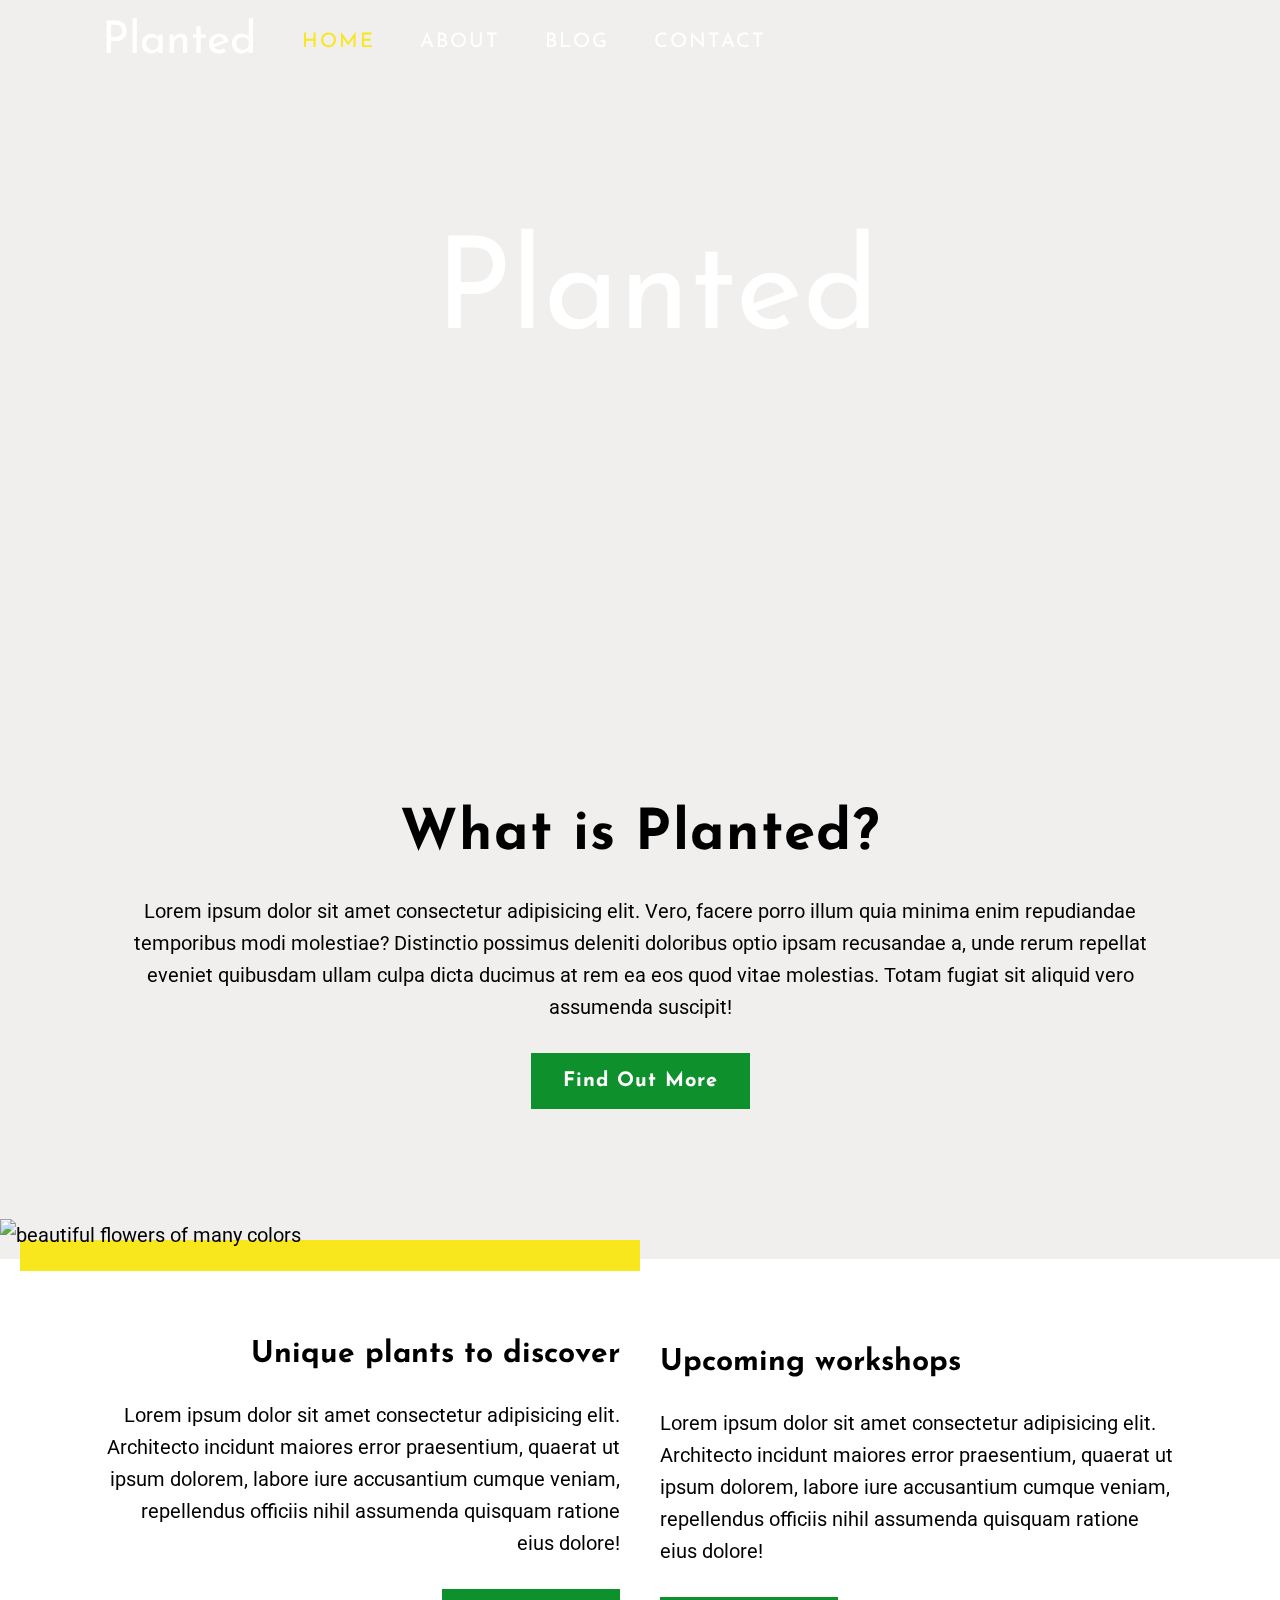
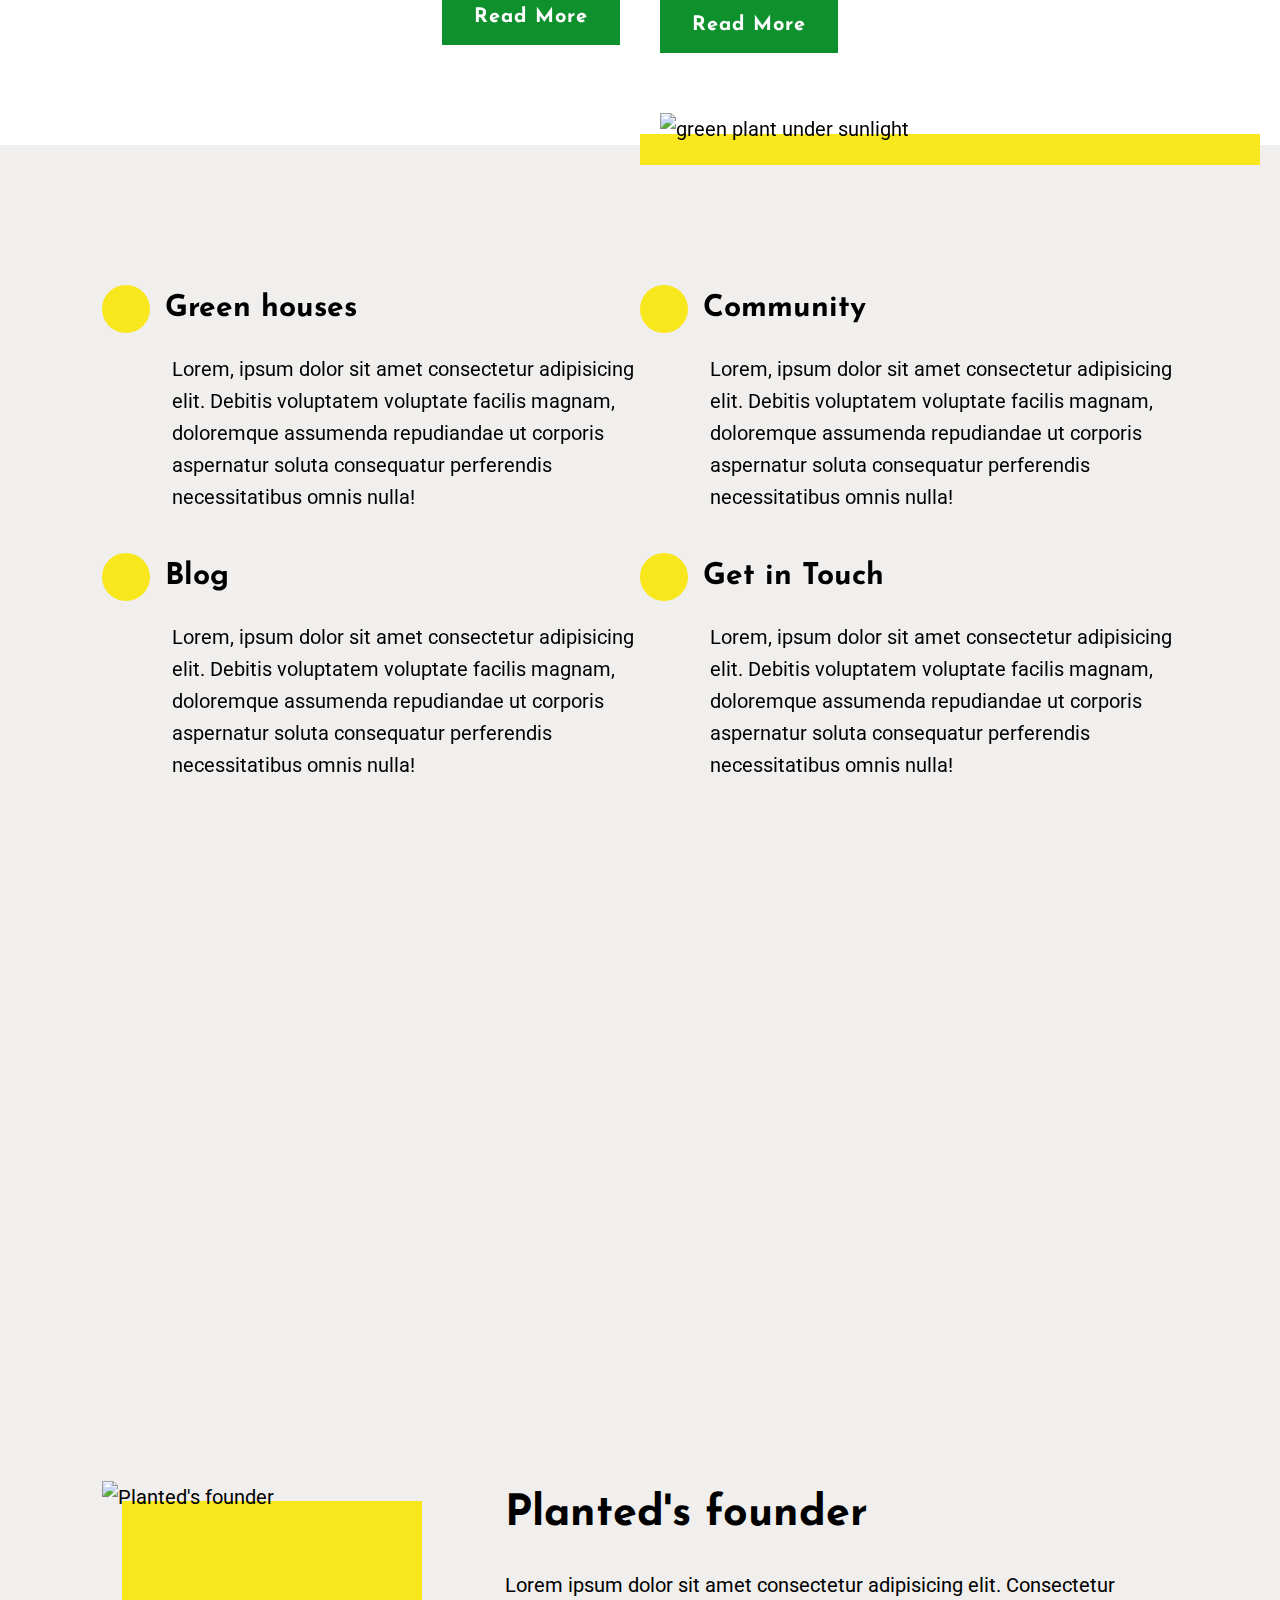
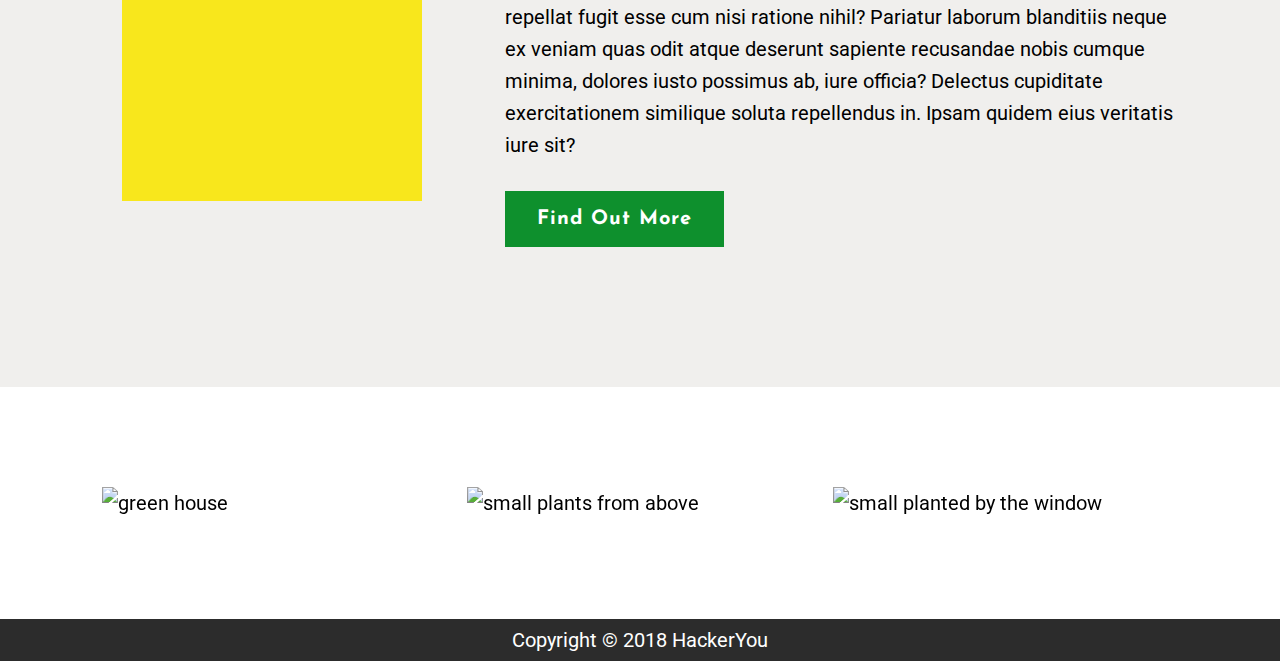
==== commit 6d7f8ff1: "chore: move script into separate file" ====
--- a/index.html
+++ b/index.html
@@ -28,19 +28,22 @@
 </head>
 
 <body>
+
+	<!-- Menu toggle button & menu modal using checkbox & label -->
 	<input class="menu-toggler sr-only" type="checkbox" id="menu-toggler">
 	<label class="menu-btn" for="menu-toggler"><span></span></label>
 	<label class="menu-modal" for="menu-toggler">
 		<nav class="nav nav-modal">
 			<ul class="nav-links">
-				<li class="active"><a href="/">Home</a></li>
-				<li><a href="/#about">About</a></li>
-				<li><a href="blog.html">Blog</a></li>
-				<li><a href="contact.html">Contact</a></li>
+				<li><a class="active" href="/"><span class="link-text"></span>Home</span></a></li>
+				<li><a href="/#about"><span class="link-text">About</span></a></li>
+				<li><a href="blog.html"><span class="link-text">Blog</span></a></li>
+				<li><a href="contact.html"><span class="link-text">Contact</span></a></li>
 			</ul>
 		</nav>
 	</label>
 
+	<!-- Wraps entire page for footer placement -->
 	<div class="page-wrapper">
 		<header class="header header-home">
 
@@ -48,10 +51,10 @@
 				<div class="container">
 					<a href="/" class="logo">Planted</a>
 					<ul class="nav-links">
-						<li class="active"><a href="/">Home</a></li>
-						<li><a href="/#about">About</a></li>
-						<li><a href="blog.html">Blog</a></li>
-						<li><a href="contact.html">Contact</a></li>
+						<li><a class="active" href="/"><span class="link-text">Home</span></a></li>
+						<li><a href="/#about"><span class="link-text">About</span></a></li>
+						<li><a href="blog.html"><span class="link-text">Blog</span></a></li>
+						<li><a href="contact.html"><span class="link-text">Contact</span></a></li>
 					</ul>
 				</div>
 			</nav>
@@ -226,28 +229,7 @@
 		crossorigin="anonymous"></script>
 
 	<!-- Script-->
-	<script>
-		AOS.init();
-
-		const aboutLink = document.querySelector('.nav-modal > ul > li:nth-of-type(2)');
-		const toggler = document.querySelector('.menu-toggler');
-
-		aboutLink.addEventListener('click', uncheckToggler);
-
-		function uncheckToggler() {
-			toggler.click();
-		}
-
-		// Trying to find out why clicking on link doesn't toggle the checkbox
-		// const menuModal = document.querySelector('.menu-modal')
-		// menuModal.addEventListener('click', (e) => {
-		// 	console.log('click')
-		// 	console.log(e.target)
-		// 	console.log(toggler.checked)
-		// })
-
-
-	</script>
+	<script src="./script.js"></script>
 </body>
 
 </html>--- a/styles/style.css
+++ b/styles/style.css
@@ -102,8 +102,8 @@
 }
 
 .shadow.shadow-left {
-  -webkit-transform: translate(1rem, 0);
-          transform: translate(1rem, 0);
+  -webkit-transform: translate(var(--shadow-offset), 0);
+          transform: translate(var(--shadow-offset), 0);
 }
 
 .shadow.shadow-left::after {
@@ -127,6 +127,12 @@
 .active,
 .active * {
   color: var(--clr-accent);
+}
+
+.find-more {
+  font-style: italic;
+  font-weight: bold;
+  color: var(--text-secondary);
 }
 
 @-webkit-keyframes fade-in-up {
@@ -327,6 +333,11 @@
 button,
 input {
   overflow: visible;
+}
+
+input,
+textarea {
+  background: transparent;
 }
 
 input {
@@ -464,34 +475,6 @@
   .menu-btn {
     display: none;
   }
-}
-
-.menu-toggler:checked ~ .menu-modal {
-  z-index: var(--z-menu-modal);
-  opacity: 1;
-  -webkit-transform: translateY(0%);
-          transform: translateY(0%);
-}
-
-/* Menu Button Animation */
-.menu-toggler:checked ~ .menu-btn::before,
-.menu-toggler:checked ~ .menu-btn span {
-  background-color: var(--text-main);
-}
-
-.menu-toggler:checked ~ .menu-btn::before {
-  -webkit-transform: rotate(-45deg) translate(-8px, 7px);
-          transform: rotate(-45deg) translate(-8px, 7px);
-}
-
-.menu-toggler:checked ~ .menu-btn span {
-  -webkit-transform: rotate(45deg);
-          transform: rotate(45deg);
-  width: 100%;
-}
-
-.menu-toggler:checked ~ .menu-btn::after {
-  opacity: 0;
 }
 
 .menu-modal {
@@ -518,7 +501,216 @@
           transform: translateY(-20%);
 }
 
-/* Navigation Links */
+.menu-toggler:checked ~ .menu-modal {
+  z-index: var(--z-menu-modal);
+  opacity: 1;
+  -webkit-transform: translateY(0%);
+          transform: translateY(0%);
+}
+
+.menu-toggler:checked ~ .menu-btn::before,
+.menu-toggler:checked ~ .menu-btn span {
+  background-color: var(--text-main);
+}
+
+.menu-toggler:checked ~ .menu-btn::before {
+  -webkit-transform: rotate(-45deg) translate(-8px, 7px);
+          transform: rotate(-45deg) translate(-8px, 7px);
+}
+
+.menu-toggler:checked ~ .menu-btn span {
+  -webkit-transform: rotate(45deg);
+          transform: rotate(45deg);
+  width: 100%;
+}
+
+.menu-toggler:checked ~ .menu-btn::after {
+  opacity: 0;
+}
+
+.logo {
+  color: var(--text-inverse);
+  font-size: Min(Max(1.5rem, 4vw), 2.24rem);
+  font-family: var(--ff-heading);
+  line-height: 1;
+}
+
+.btn {
+  display: inline-block;
+  margin-top: 1.5em;
+  padding: 0.5em 1.5em;
+  background: var(--clr-primary);
+  border: 2px solid var(--clr-primary);
+  font-family: var(--ff-heading);
+  font-size: 1rem;
+  font-weight: bold;
+  letter-spacing: 1px;
+  text-transform: capitalize;
+  color: var(--text-inverse);
+}
+
+.btn:hover, .btn:focus {
+  -webkit-transition: all 200ms ease;
+  transition: all 200ms ease;
+  background: transparent;
+  color: var(--clr-primary);
+}
+
+.card {
+  display: -webkit-box;
+  display: -ms-flexbox;
+  display: flex;
+  -webkit-box-orient: vertical;
+  -webkit-box-direction: normal;
+      -ms-flex-direction: column;
+          flex-direction: column;
+  -webkit-box-pack: justify;
+      -ms-flex-pack: justify;
+          justify-content: space-between;
+  position: relative;
+  width: 100%;
+  max-width: 670px;
+}
+
+.card-img {
+  margin-bottom: 2rem;
+}
+
+.card-body {
+  padding: 2em 0;
+  text-align: center;
+}
+
+.feature-item {
+  max-width: 30rem;
+  text-align: center;
+}
+
+.feature-item .feature-heading {
+  display: -webkit-box;
+  display: -ms-flexbox;
+  display: flex;
+  -webkit-box-pack: center;
+      -ms-flex-pack: center;
+          justify-content: center;
+}
+
+.feature-item .feature-heading .feature-icon {
+  display: -webkit-box;
+  display: -ms-flexbox;
+  display: flex;
+  -webkit-box-pack: center;
+      -ms-flex-pack: center;
+          justify-content: center;
+  -webkit-box-align: center;
+      -ms-flex-align: center;
+          align-items: center;
+  --size: 2em;
+  width: var(--size);
+  height: var(--size);
+  margin-right: 0.75rem;
+  background-color: var(--clr-accent);
+  font-size: 1.2rem;
+  border-radius: 50%;
+}
+
+.form {
+  display: -webkit-box;
+  display: -ms-flexbox;
+  display: flex;
+  -webkit-box-orient: vertical;
+  -webkit-box-direction: normal;
+      -ms-flex-direction: column;
+          flex-direction: column;
+}
+
+.form .form-inputs {
+  display: -webkit-box;
+  display: -ms-flexbox;
+  display: flex;
+  -webkit-box-orient: vertical;
+  -webkit-box-direction: normal;
+      -ms-flex-direction: column;
+          flex-direction: column;
+}
+
+.form .form-inputs input {
+  display: block;
+  margin-bottom: 2rem;
+}
+
+@media (min-width: 1000px) {
+  .form .form-inputs {
+    -webkit-box-orient: horizontal;
+    -webkit-box-direction: normal;
+        -ms-flex-direction: row;
+            flex-direction: row;
+  }
+  .form .form-inputs input:first-of-type {
+    margin-right: 2em;
+  }
+}
+
+.form input,
+.form textarea {
+  display: block;
+  width: 100%;
+  padding: 1em 1.5em;
+  background: transparent;
+  font-family: var(--ff-heading);
+  font-size: 1rem;
+  font-weight: 400;
+}
+
+.form textarea {
+  margin-bottom: 1rem;
+  padding: 2em 1.5em;
+}
+
+.socials {
+  display: -webkit-box;
+  display: -ms-flexbox;
+  display: flex;
+  -webkit-box-pack: justify;
+      -ms-flex-pack: justify;
+          justify-content: space-between;
+  width: 15rem;
+  margin: 0 auto;
+}
+
+.socials a {
+  padding: 0.5rem;
+  font-size: 1.5rem;
+  color: var(--clr-primary);
+  -webkit-transition: all 250ms ease;
+  transition: all 250ms ease;
+}
+
+.socials a:hover, .socials a:focus {
+  -webkit-filter: brightness(1.2);
+          filter: brightness(1.2);
+  -webkit-transform: scale(1.25);
+          transform: scale(1.25);
+}
+
+.page-wrapper {
+  display: -webkit-box;
+  display: -ms-flexbox;
+  display: flex;
+  -webkit-box-orient: vertical;
+  -webkit-box-direction: normal;
+      -ms-flex-direction: column;
+          flex-direction: column;
+  -webkit-box-pack: justify;
+      -ms-flex-pack: justify;
+          justify-content: space-between;
+  min-height: 100vh;
+}
+
+/* =========================
+ *  Navigation
+ * ======================== */
+/* Navigation Links  */
 .nav {
   display: -webkit-box;
   display: -ms-flexbox;
@@ -533,51 +725,22 @@
   text-align: center;
 }
 
-.nav .nav-links {
+.link-text {
+  display: inline-block;
+}
+
+.nav-links {
   display: none;
   font-family: var(--ff-heading);
   text-transform: uppercase;
   letter-spacing: 0.1rem;
 }
 
-@media (min-width: 1000px) {
-  .nav .nav-links {
-    display: -webkit-box;
-    display: -ms-flexbox;
-    display: flex;
-    width: 20rem;
-  }
-  .nav .nav-links li {
-    margin-left: 2.25rem;
-  }
-}
-
-.nav.nav-modal .nav-links {
-  display: -webkit-box;
-  display: -ms-flexbox;
-  display: flex;
-  -webkit-box-orient: vertical;
-  -webkit-box-direction: normal;
-      -ms-flex-direction: column;
-          flex-direction: column;
-}
-
-.nav.nav-modal .nav-links li.active a {
-  color: var(--clr-primary);
-}
-
-.nav.nav-modal .nav-links li a {
-  display: inline-block;
+.nav-links li {
   position: relative;
-  margin: 0.5em;
-  padding: 0.5em;
-  font-size: 1.5rem;
-  color: var(--text-main);
-  -webkit-transition: all 250ms ease;
-  transition: all 250ms ease;
-}
-
-.nav.nav-modal .nav-links li a::after {
+}
+
+.nav-links li a:not(.active)::after {
   content: '';
   display: block;
   position: absolute;
@@ -597,51 +760,51 @@
   transition: transform 200ms ease, -webkit-transform 200ms ease;
 }
 
-.nav.nav-modal .nav-links li a::after {
-  background: var(--clr-primary);
-  height: 3px;
-}
-
-.nav.nav-modal .nav-links li a:hover::after, .nav.nav-modal .nav-links li a:focus::after {
+.nav-links li a:not(.active):hover::after {
   -webkit-transform: scaleX(1);
           transform: scaleX(1);
   opacity: 1;
 }
 
 @media (min-width: 1000px) {
-  .nav.nav-modal .nav-links {
-    display: none;
-  }
-}
-
-.logo {
-  color: var(--text-inverse);
-  font-size: Min(Max(1.5rem, 4vw), 2.24rem);
-  font-family: var(--ff-heading);
-  line-height: 1;
-}
-
-.btn {
-  display: inline-block;
-  margin-top: 1.5em;
-  padding: 0.5em 1.5em;
-  background: var(--clr-primary);
-  border: 2px solid var(--clr-primary);
-  font-family: var(--ff-heading);
+  .nav-links {
+    display: -webkit-box;
+    display: -ms-flexbox;
+    display: flex;
+    width: 20rem;
+  }
+  .nav-links li {
+    margin-left: 2.25rem;
+  }
+}
+
+.navbar {
+  padding: 1rem 0 0.25rem;
+}
+
+.navbar.navbar-bg {
+  background: var(--clr-navbar);
+}
+
+.navbar .container {
+  display: -webkit-box;
+  display: -ms-flexbox;
+  display: flex;
+  -webkit-box-align: center;
+      -ms-flex-align: center;
+          align-items: center;
+}
+
+.navbar .nav-links {
   font-size: 1rem;
-  font-weight: bold;
-  letter-spacing: 1px;
-  color: var(--text-inverse);
-}
-
-.btn:hover, .btn:focus {
-  -webkit-transition: all 200ms ease;
-  transition: all 200ms ease;
-  background: var(--text-inverse);
-  color: var(--clr-primary);
-}
-
-.card {
+}
+
+.navbar .nav-links a:not(.active):hover .link-text {
+  -webkit-animation: fade-in-up 0.8s ease forwards;
+          animation: fade-in-up 0.8s ease forwards;
+}
+
+.nav-modal .nav-links {
   display: -webkit-box;
   display: -ms-flexbox;
   display: flex;
@@ -649,213 +812,32 @@
   -webkit-box-direction: normal;
       -ms-flex-direction: column;
           flex-direction: column;
-  -webkit-box-pack: justify;
-      -ms-flex-pack: justify;
-          justify-content: space-between;
+}
+
+.nav-modal .nav-links a {
+  display: inline-block;
   position: relative;
-  width: 100%;
-  max-width: 670px;
-}
-
-.card-img {
-  margin-bottom: 2rem;
-}
-
-.card-body {
-  padding: 2em 0;
-  text-align: center;
-}
-
-.feature-item {
-  max-width: 30rem;
-  text-align: center;
-}
-
-.feature-item .feature-heading {
-  display: -webkit-box;
-  display: -ms-flexbox;
-  display: flex;
-  -webkit-box-pack: center;
-      -ms-flex-pack: center;
-          justify-content: center;
-}
-
-.feature-item .feature-heading .feature-icon {
-  display: -webkit-box;
-  display: -ms-flexbox;
-  display: flex;
-  -webkit-box-pack: center;
-      -ms-flex-pack: center;
-          justify-content: center;
-  -webkit-box-align: center;
-      -ms-flex-align: center;
-          align-items: center;
-  --size: 2em;
-  width: var(--size);
-  height: var(--size);
-  margin-right: 0.75rem;
-  background-color: var(--clr-accent);
-  font-size: 1.2rem;
-  border-radius: 50%;
-}
-
-.form {
-  display: -webkit-box;
-  display: -ms-flexbox;
-  display: flex;
-  -webkit-box-orient: vertical;
-  -webkit-box-direction: normal;
-      -ms-flex-direction: column;
-          flex-direction: column;
-}
-
-.form .form-inputs {
-  display: -webkit-box;
-  display: -ms-flexbox;
-  display: flex;
-  -webkit-box-orient: vertical;
-  -webkit-box-direction: normal;
-      -ms-flex-direction: column;
-          flex-direction: column;
-}
-
-.form .form-inputs input {
-  display: block;
-  margin-bottom: 2rem;
-}
-
-@media (min-width: 1000px) {
-  .form .form-inputs {
-    -webkit-box-orient: horizontal;
-    -webkit-box-direction: normal;
-        -ms-flex-direction: row;
-            flex-direction: row;
-  }
-  .form .form-inputs input:first-of-type {
-    margin-right: 2em;
-  }
-}
-
-.form input,
-.form textarea {
-  display: block;
-  width: 100%;
-  padding: 1em 1.5em;
-  background: transparent;
-  font-family: var(--ff-heading);
-  font-size: 1rem;
-  font-weight: 400;
-}
-
-.form textarea {
-  margin-bottom: 1rem;
-  padding: 2em 1.5em;
-}
-
-.find-more {
-  font-style: italic;
-  font-weight: bold;
-  color: var(--text-secondary);
-}
-
-.socials {
-  display: -webkit-box;
-  display: -ms-flexbox;
-  display: flex;
-  -webkit-box-pack: justify;
-      -ms-flex-pack: justify;
-          justify-content: space-between;
-  width: 15rem;
-  margin: 0 auto;
-}
-
-.socials a {
-  padding: 0.5rem;
+  margin: 0.5em;
+  padding: 0.5em;
   font-size: 1.5rem;
-  color: var(--clr-primary);
+  color: var(--text-main);
   -webkit-transition: all 250ms ease;
   transition: all 250ms ease;
 }
 
-.socials a:hover, .socials a:focus {
-  -webkit-filter: brightness(1.2);
-          filter: brightness(1.2);
-  -webkit-transform: scale(1.25);
-          transform: scale(1.25);
-}
-
-.page-wrapper {
-  display: -webkit-box;
-  display: -ms-flexbox;
-  display: flex;
-  -webkit-box-orient: vertical;
-  -webkit-box-direction: normal;
-      -ms-flex-direction: column;
-          flex-direction: column;
-  -webkit-box-pack: justify;
-      -ms-flex-pack: justify;
-          justify-content: space-between;
-  min-height: 100vh;
-}
-
-/* =========================
- *  Navigation
- * ======================== */
-.navbar {
-  padding: 1rem 0 0.25rem;
-}
-
-.navbar .container {
-  display: -webkit-box;
-  display: -ms-flexbox;
-  display: flex;
-  -webkit-box-align: center;
-      -ms-flex-align: center;
-          align-items: center;
-}
-
-.navbar .nav-links {
-  font-size: 1rem;
-}
-
-.navbar.navbar-bg {
-  background: var(--clr-navbar);
-}
-
-/* Hover Animation */
-.navbar .nav-links > li {
-  position: relative;
-}
-
-.navbar .nav-links > li::after {
-  content: '';
-  display: block;
-  position: absolute;
-  bottom: 0;
-  left: 0;
-  background: var(--text-inverse);
-  width: 100%;
-  height: 1px;
-  -webkit-transform: scaleX(0);
-          transform: scaleX(0);
-  -webkit-transform-origin: left;
-          transform-origin: left;
-  opacity: 0;
-  -webkit-transition: -webkit-transform 200ms ease;
-  transition: -webkit-transform 200ms ease;
-  transition: transform 200ms ease;
-  transition: transform 200ms ease, -webkit-transform 200ms ease;
-}
-
-.navbar .nav-links > li:not(.active):hover::after, .navbar .nav-links > li:not(.active):focus-within::after {
-  -webkit-transform: scaleX(1);
-          transform: scaleX(1);
-  opacity: 1;
-}
-
-.navbar .nav-links > li:not(.active):hover a, .navbar .nav-links > li:not(.active):focus-within a {
-  -webkit-animation: fade-in-up 0.8s ease forwards;
-          animation: fade-in-up 0.8s ease forwards;
+.nav-modal .nav-links a:not(.active)::after {
+  background: var(--clr-primary);
+  height: 3px;
+}
+
+.nav-modal .nav-links a.active {
+  color: var(--clr-primary);
+}
+
+@media (min-width: 1000px) {
+  .nav-modal .nav-links {
+    display: none;
+  }
 }
 
 /* =========================
@@ -1233,12 +1215,12 @@
   background: var(--bg-primary);
 }
 
-.blog-inner .blog-img {
+.blog .blog-img {
   -webkit-transform: translate(var(--shadow-offset), calc(-1 * var(--shadow-offset)));
           transform: translate(var(--shadow-offset), calc(-1 * var(--shadow-offset)));
 }
 
-.blog-inner .blog-body {
+.blog .blog-body {
   padding-top: 2em;
   padding-bottom: 2em;
   padding-left: 1em;
@@ -1246,28 +1228,19 @@
   border-bottom: 0.25rem solid var(--clr-accent);
 }
 
-.blog-inner .blog-body .blog-header {
+.blog .blog-body .blog-header {
   margin: 0 0 2em;
   text-align: left;
 }
 
-.blog-inner .blog-body .blog-header .blog-meta {
+.blog .blog-body .blog-header .blog-meta {
   margin-top: 0;
   font-style: italic;
   color: var(--text-secondary);
 }
 
-.blog-inner .blog-body .blog-header .blog-meta .meta-by {
+.blog .blog-body .blog-header .blog-meta .meta-by {
   font-weight: bold;
-}
-
-.blog-inner .blog-comments-title {
-  margin: 1em 0;
-}
-
-.blog-inner input,
-.blog-inner textarea {
-  background: var(--bg-primary);
 }
 
 .blog-comments {
@@ -1275,8 +1248,8 @@
   padding-left: 1em;
 }
 
-.blog-comments-title {
-  margin-bottom: 1em;
+.blog-comments .blog-comments-title {
+  margin: 1em 0;
 }
 
 .blog-comment {
@@ -1370,12 +1343,12 @@
     padding-top: 0;
   }
   .blog-info::before {
+    content: '';
+    display: block;
     position: relative;
     bottom: 1em;
     right: 7rem;
     width: 140%;
-    content: '';
-    display: block;
     height: 20rem;
     background-image: url("../../images/side-bar-image.jpg");
     background-position: center;
@@ -1451,6 +1424,15 @@
   text-align: center;
 }
 
+.contact .contact-email {
+  display: inline-block;
+  margin-top: 1em;
+}
+
+.contact .address p {
+  margin-top: 0.5em;
+}
+
 @media (min-width: 1000px) {
   .contact {
     text-align: left;
@@ -1474,12 +1456,3 @@
     letter-spacing: 1px;
   }
 }
-
-.contact-email {
-  display: inline-block;
-  margin-top: 1em;
-}
-
-.address p {
-  margin-top: 0.5em;
-}
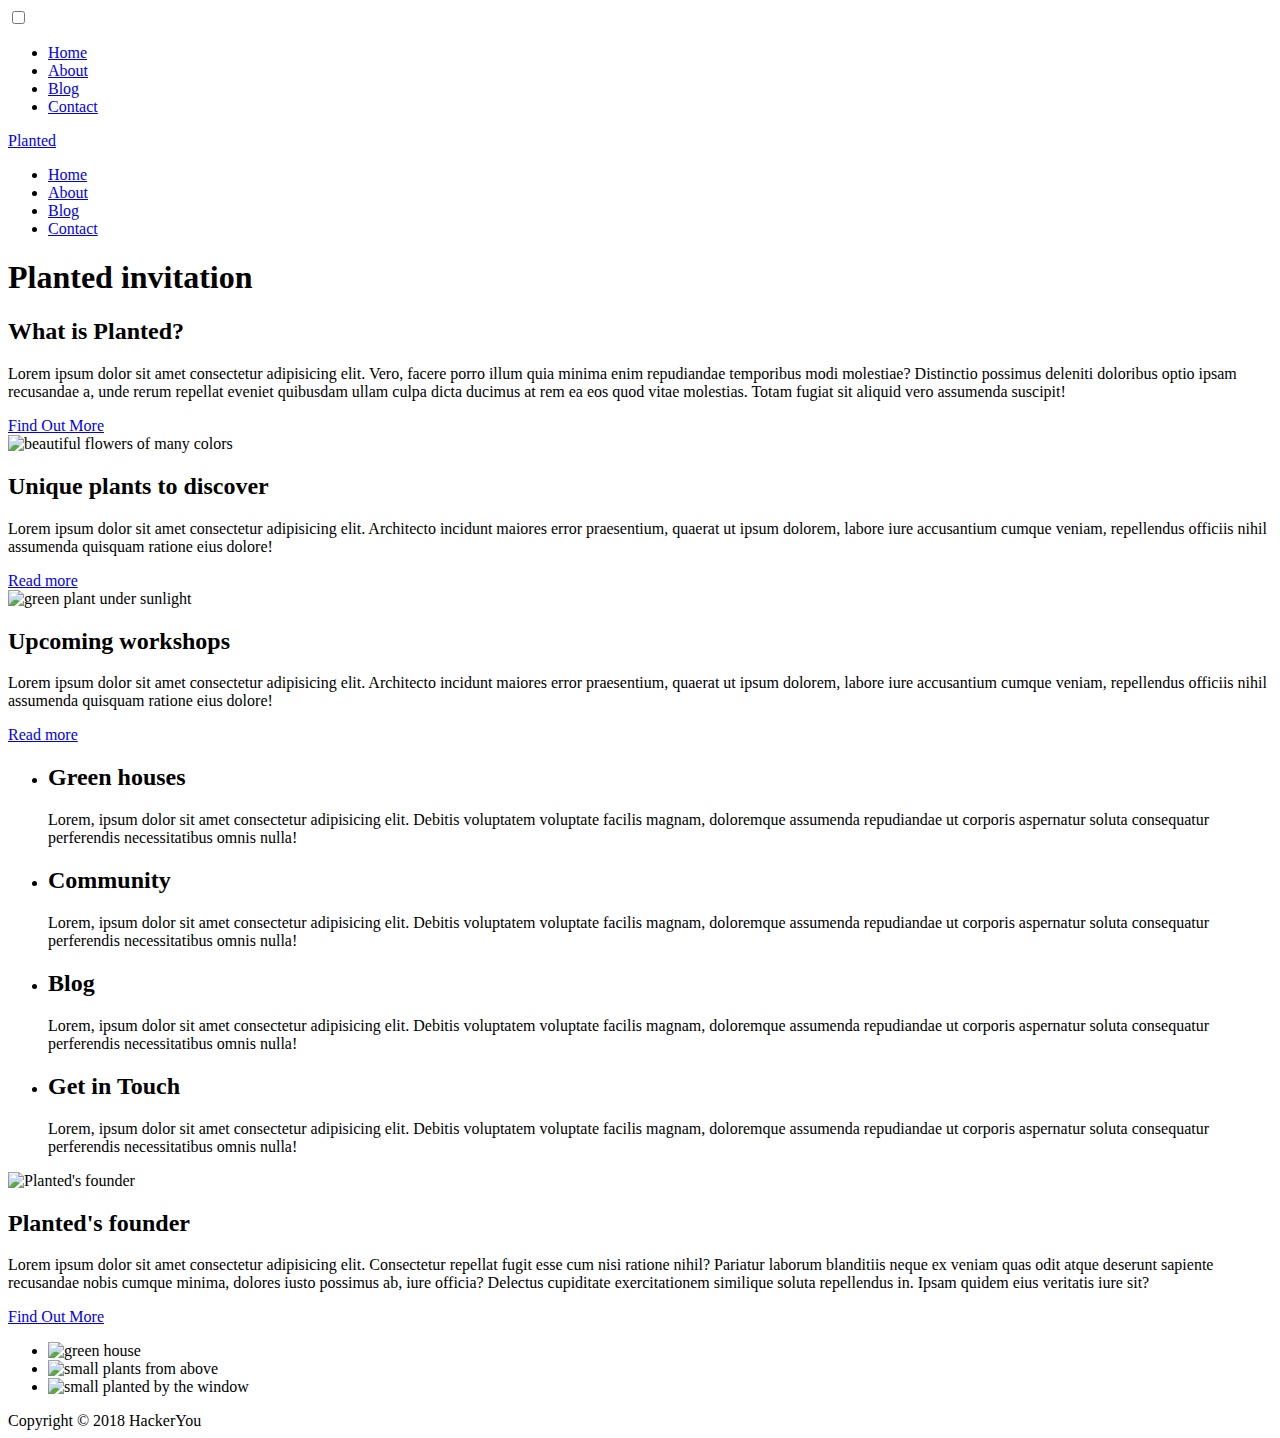
==== commit 2eaed599: "improvement: add aria attributes to menu button" ====
--- a/index.html
+++ b/index.html
@@ -15,8 +15,16 @@
 	<link
 		href="https://fonts.googleapis.com/css2?family=Josefin+Sans:wght@300;400;700&family=Roboto:wght@400;700&display=swap"
 		rel="stylesheet">
+	<!-- Fix flash of unstyled content(FOUC)  -->
+	<style>
+		html {
+			transition: opacity .7s ease;
+			visibility: hidden;
+			opacity: 0;
+		}
+	</style>
 	<!-- Styles -->
-	<link rel="stylesheet" href="styles/style.css" />
+	<link rel="stylesheet" href="styles/style.min.css" />
 	<!-- FontAwesome -->
 	<link rel="stylesheet" href="https://cdnjs.cloudflare.com/ajax/libs/font-awesome/5.9.0/css/all.min.css"
 		integrity="sha512-q3eWabyZPc1XTCmF+8/LuE1ozpg5xxn7iO89yfSOd5/oKvyqLngoNGsx8jq92Y8eXJ/IRxQbEC+FGSYxtk2oiw=="
@@ -30,10 +38,11 @@
 <body>
 
 	<!-- Menu toggle button & menu modal using checkbox & label -->
-	<input class="menu-toggler sr-only" type="checkbox" id="menu-toggler">
+	<input class="menu-toggler sr-only" type="checkbox" id="menu-toggler" aria-haspopup="true"
+		aria-controls="nav-modal">
 	<label class="menu-btn" for="menu-toggler"><span></span></label>
 	<label class="menu-modal" for="menu-toggler">
-		<nav class="nav nav-modal">
+		<nav id="nav-modal" class="nav nav-modal">
 			<ul class="nav-links">
 				<li><a class="active" href="/"><span class="link-text"></span>Home</span></a></li>
 				<li><a href="/#about"><span class="link-text">About</span></a></li>
@@ -230,6 +239,14 @@
 
 	<!-- Script-->
 	<script src="./script.js"></script>
+
+	<!-- Fix flash of unstyled content(FOUC)  -->
+	<style>
+		html {
+			opacity: 1;
+			visibility: visible;
+		}
+	</style>
 </body>
 
 </html>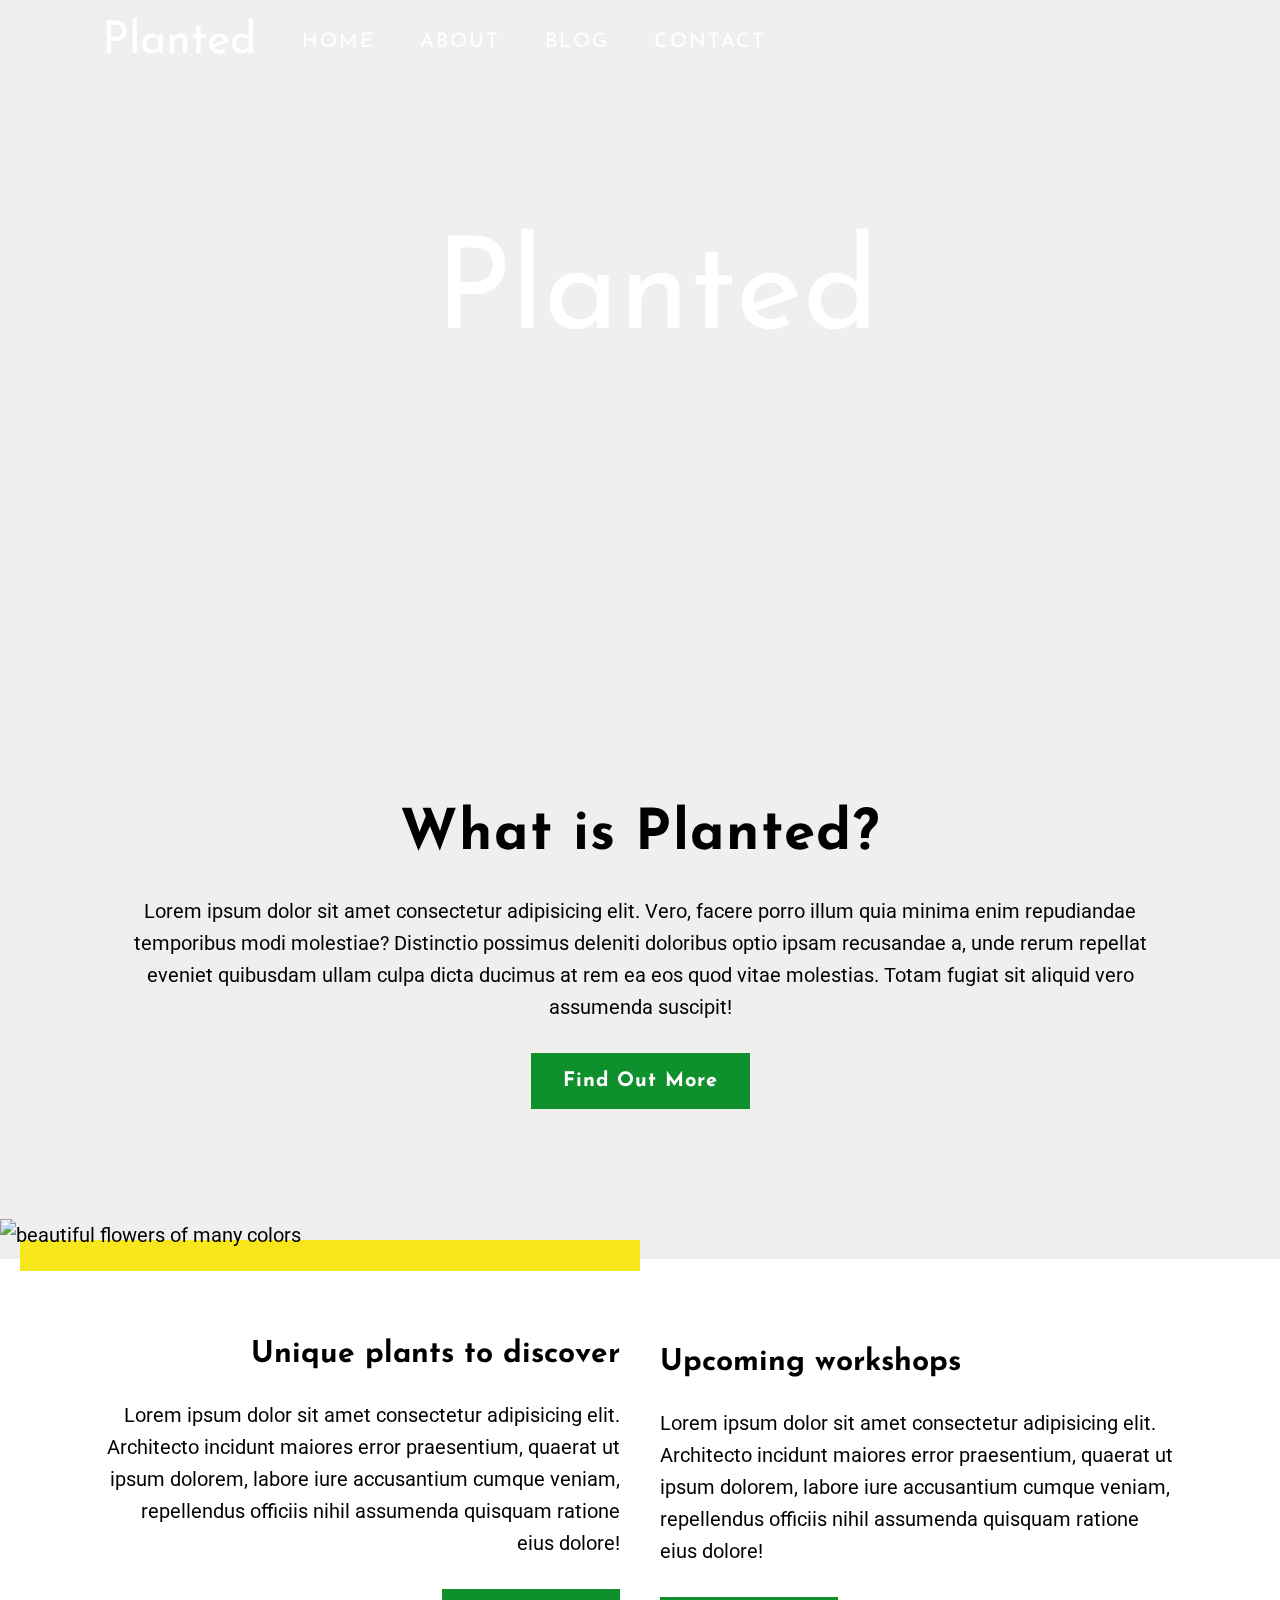
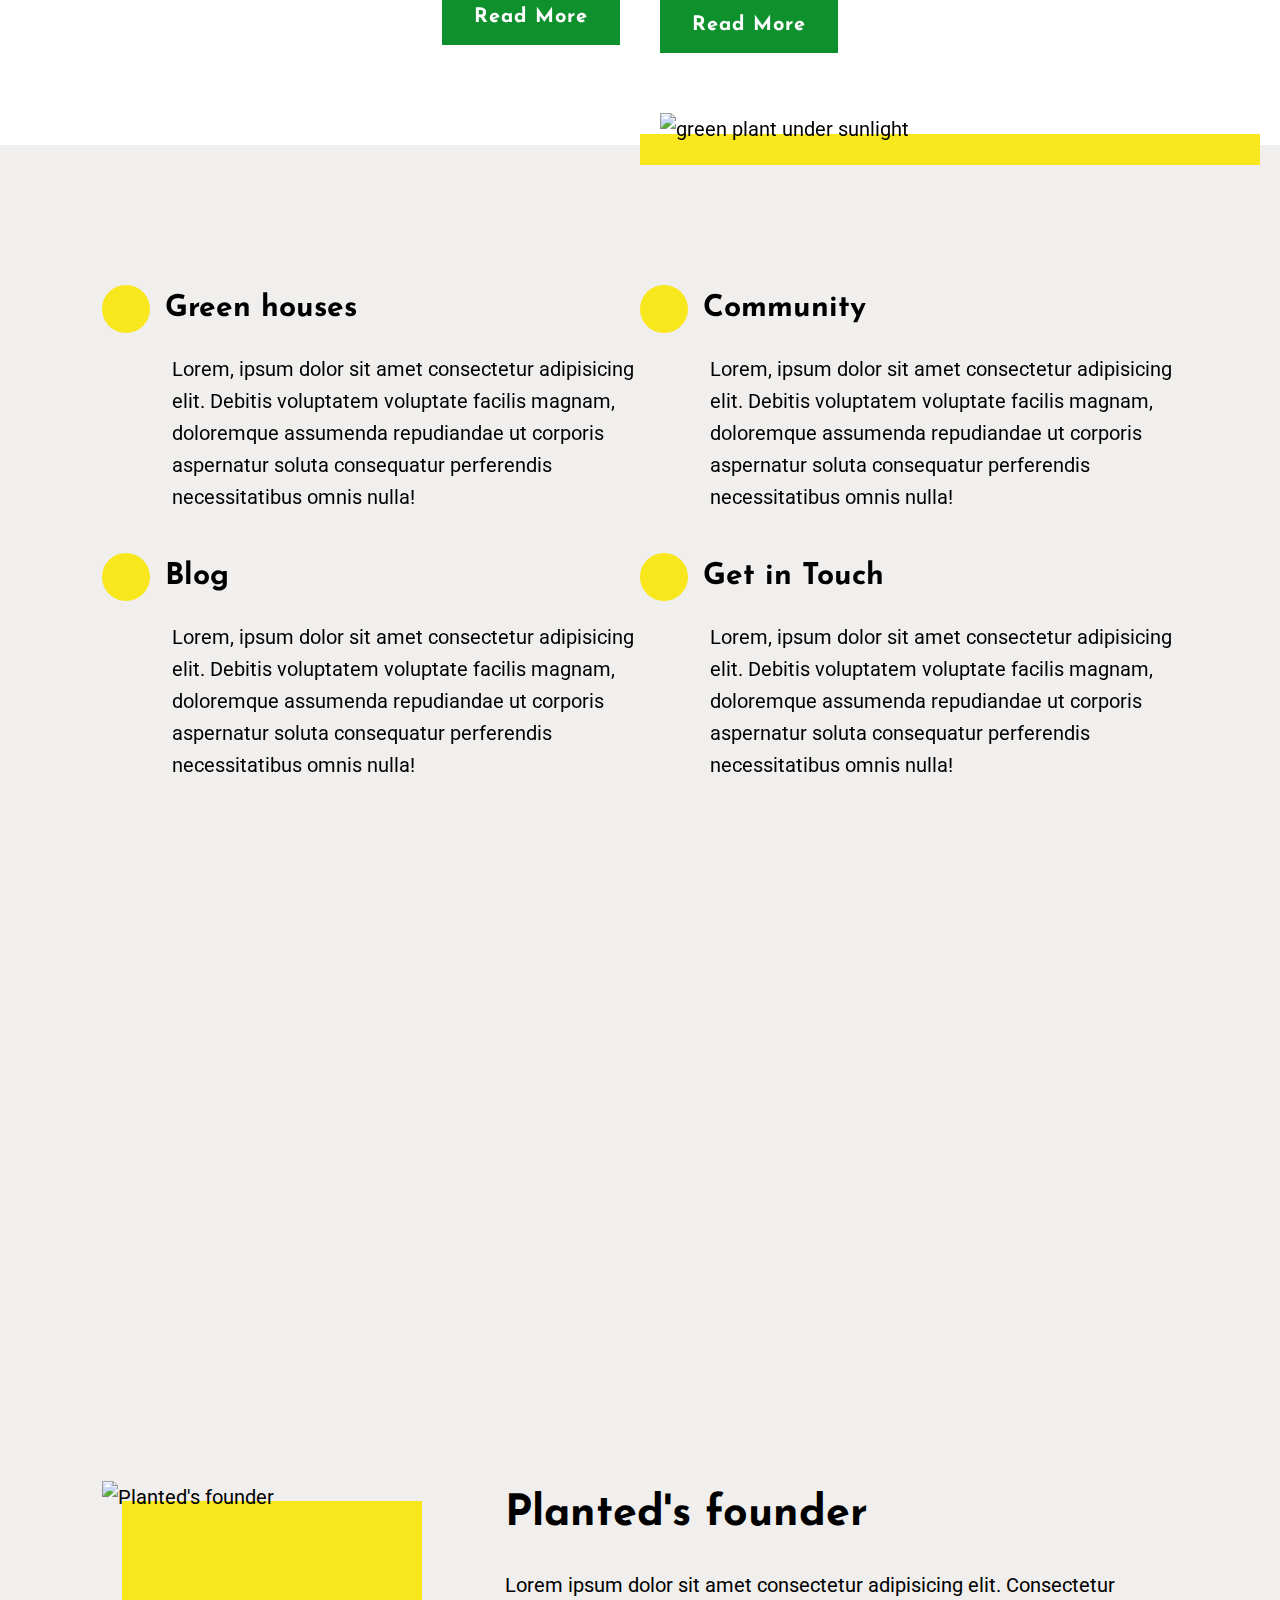
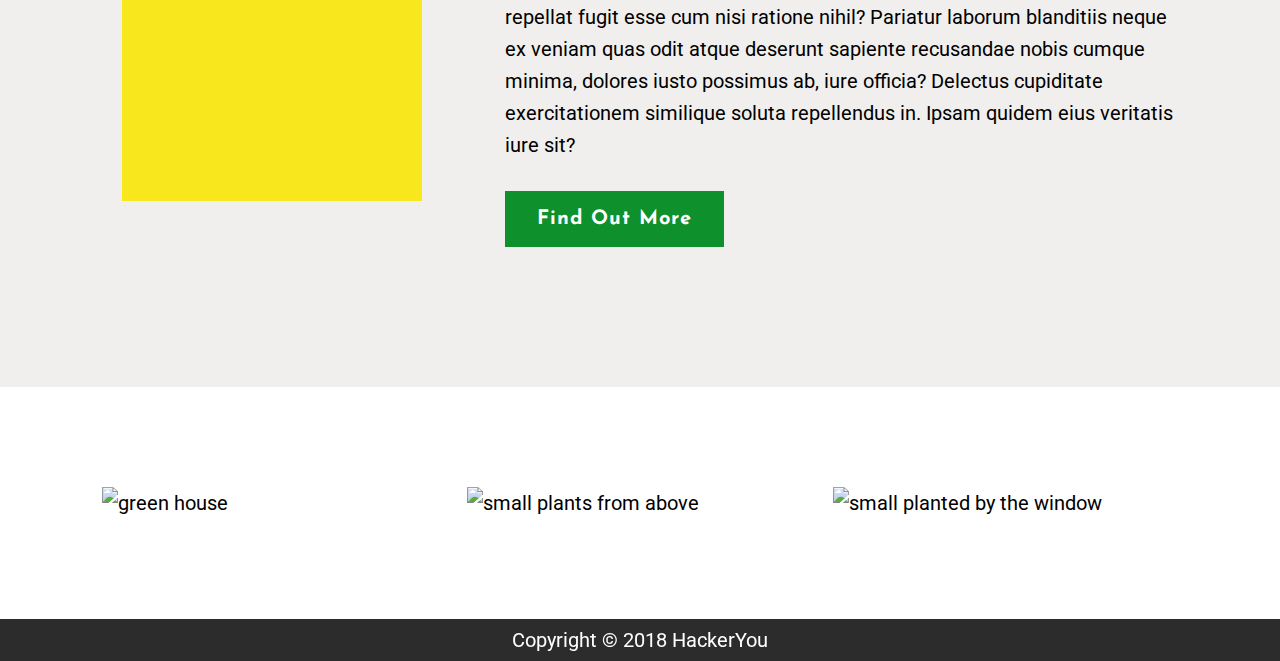
==== commit ab0ce1ff: "Merge branch 'add-script' into main" ====
--- a/index.html
+++ b/index.html
@@ -5,6 +5,7 @@
 	<meta charset="UTF-8" />
 	<meta http-equiv="X-UA-Compatible" content="IE=edge" />
 	<meta name="viewport" content="width=device-width, initial-scale=1.0" />
+	<meta name="description" content="A template for multi-page website">
 	<title>Planted</title>
 	<!-- Favicon -->
 	<link rel="icon" type="image/png" size="16x16" href="./images/icons/favicon-16x16.png">
@@ -214,17 +215,19 @@
 
 			<section class="gallery bg-secondary">
 				<div class="container">
-					<ul>
-						<li class="gallery-item" data-aos="fade-left" data-aos-once="true">
-							<img src="./images/gallery-image-1.jpg" alt="green house" />
-						</li>
-						<li class="gallery-item" data-aos="fade-left" data-aos-once="true" data-aos-delay="150">
-							<img src="./images/gallery-image-2.jpg" alt="small plants from above" />
-						</li>
-						<li class="gallery-item" data-aos="fade-left" data-aos-once="true" data-aos-delay="300">
-							<img src="./images/gallery-image-3.jpg" alt="small planted by the window" />
-						</li>
-					</ul>
+					<div class="gallery-items-wrapper">
+						<ul>
+							<li class="gallery-item" data-aos="fade-left" data-aos-once="true">
+								<img src="./images/gallery-image-1.jpg" alt="green house" />
+							</li>
+							<li class="gallery-item" data-aos="fade-left" data-aos-once="true" data-aos-delay="150">
+								<img src="./images/gallery-image-2.jpg" alt="small plants from above" />
+							</li>
+							<li class="gallery-item" data-aos="fade-left" data-aos-once="true" data-aos-delay="300">
+								<img src="./images/gallery-image-3.jpg" alt="small planted by the window" />
+							</li>
+						</ul>
+					</div>
 				</div>
 			</section>
 		</main>
--- a/styles/style.min.css
+++ b/styles/style.min.css
@@ -0,0 +1,1297 @@
+:root {
+	--clr-primary: #0e902d;
+	--clr-accent: #f8e71c;
+	--clr-white: #ffffff;
+	--text-main: #2c2c2c;
+	--text-secondary: #074115;
+	--text-inverse: var(--clr-white);
+	--bg-primary: #f0efed;
+	--bg-secondary: var(--clr-white);
+	--clr-navbar: rgb(20, 20, 20);
+	--ff-body: Roboto;
+	--ff-heading: 'Josefin Sans';
+	--ff-body: Roboto;
+	--ff-heading: 'Josefin Sans';
+	--px-xs: Min(Max(0.5rem, 4vw), 1em);
+	--px: Min(Max(1rem, 8vw), 8rem);
+	--py: Min(Max(3rem, 10vw), 5rem);
+	--hero-height: Min(Max(15rem, 30vw), 35rem);
+	--hero-main-height: Min(Max(15rem, 45vw), 40rem);
+	--form-border: 1px solid var(--clr-primary);
+	--shadow-offset: 1rem;
+	--z-menu-btn: 1000;
+	--z-menu-modal: 500;
+	--z-shadow: 199;
+	--z-shadow-overlay: 200;
+	--z-card: 300;
+}
+.sr-only:not(:focus):not(:active) {
+	position: absolute;
+	width: 1px;
+	height: 1px;
+	margin: -1px;
+	border: 0;
+	padding: 0;
+	white-space: nowrap;
+	-webkit-clip-path: inset(100%);
+	clip-path: inset(100%);
+	clip: rect(0 0 0);
+	overflow: hidden;
+}
+.clearfix:after {
+	visibility: hidden;
+	display: block;
+	font-size: 0;
+	content: '';
+	clear: both;
+	height: 0;
+}
+.container {
+	width: 100%;
+	max-width: 1440px;
+	margin: 0 auto;
+	padding-left: var(--px);
+	padding-right: var(--px);
+}
+.center {
+	text-align: center;
+	margin-left: auto;
+	margin-right: auto;
+}
+.shadow {
+	position: relative;
+}
+.shadow * {
+	position: relative;
+	z-index: var(--z-shadow-overlay);
+}
+.shadow::after {
+	content: '';
+	display: block;
+	position: absolute;
+	top: 0;
+	left: 0;
+	width: 100%;
+	height: 100%;
+	background-color: var(--clr-accent);
+	-webkit-transform: translate(var(--shadow-offset), var(--shadow-offset));
+	transform: translate(var(--shadow-offset), var(--shadow-offset));
+	z-index: var(--z-shadow);
+}
+.shadow.shadow-left {
+	-webkit-transform: translate(var(--shadow-offset), 0);
+	transform: translate(var(--shadow-offset), 0);
+}
+.shadow.shadow-left::after {
+	-webkit-transform: translate(
+		calc(-1 * var(--shadow-offset)),
+		var(--shadow-offset)
+	);
+	transform: translate(calc(-1 * var(--shadow-offset)), var(--shadow-offset));
+}
+.hero-heading {
+	min-height: 2em;
+}
+.accent {
+	color: var(--clr-accent);
+}
+.bg-secondary {
+	background-color: var(--bg-secondary);
+}
+.active {
+	color: var(--clr-accent);
+}
+.find-more {
+	font-style: italic;
+	font-weight: bold;
+	color: var(--text-secondary);
+}
+@-webkit-keyframes fade-in-up {
+	0% {
+		opacity: 0;
+	}
+	75% {
+		-webkit-transform: translateY(-12%);
+		transform: translateY(-12%);
+	}
+	100% {
+		opacity: 1;
+		-webkit-transform: translateY(-12%);
+		transform: translateY(-12%);
+	}
+}
+@keyframes fade-in-up {
+	0% {
+		opacity: 0;
+	}
+	75% {
+		-webkit-transform: translateY(-12%);
+		transform: translateY(-12%);
+	}
+	100% {
+		opacity: 1;
+		-webkit-transform: translateY(-12%);
+		transform: translateY(-12%);
+	}
+}
+@-webkit-keyframes fade-in {
+	0% {
+		opacity: 0;
+	}
+	100% {
+		opacity: 1;
+	}
+}
+@keyframes fade-in {
+	0% {
+		opacity: 0;
+	}
+	100% {
+		opacity: 1;
+	}
+}
+h1,
+h2,
+h3 {
+	margin: 0;
+	font-family: var(--ff-heading);
+}
+p {
+	margin: 1em 0 0;
+}
+.heading-xxl {
+	font-family: var(--ff-heading);
+	font-size: Min(Max(3.5rem, 10vw), 8.3rem);
+	font-weight: 400;
+	line-height: 0.8;
+	color: var(--text-inverse);
+}
+.heading-xl {
+	font-family: var(--ff-heading);
+	font-size: Min(Max(3rem, 7vw), 4rem);
+	font-weight: bold;
+	line-height: 1.15;
+	color: var(--clr-accent);
+}
+.heading-whatis {
+	font-family: var(--ff-heading);
+	font-size: Min(Max(2rem, 5vw), 2.815rem);
+	font-weight: bold;
+	letter-spacing: 0.065rem;
+	line-height: 1.4;
+}
+.heading-lg {
+	font-family: var(--ff-heading);
+	font-size: Min(Max(1.8rem, 7vw), 2.15rem);
+	font-weight: bold;
+	letter-spacing: 0.065rem;
+}
+.heading-md {
+	font-family: var(--ff-heading);
+	font-size: Min(Max(1.5rem, 5vw), 1.6rem);
+	font-weight: bold;
+	letter-spacing: 0.05rem;
+}
+.heading-sm {
+	font-family: var(--ff-heading);
+	font-size: 1rem;
+	font-weight: bold;
+}
+.form-label {
+	font-size: 1rem;
+	font-weight: light;
+}
+html {
+	line-height: 1.15;
+	-ms-text-size-adjust: 100%;
+	-webkit-text-size-adjust: 100%;
+	font-size: 112.5%;
+}
+@media (min-width: 1000px) {
+	html {
+		font-size: 125%;
+	}
+}
+body {
+	margin: 0;
+	font-family: var(--ff-body), sans-serif;
+	line-height: 1.6;
+	background-color: var(--bg-primary);
+	min-height: 100vh;
+}
+article,
+aside,
+footer,
+header,
+nav,
+section {
+	display: block;
+}
+figcaption,
+figure,
+main {
+	display: block;
+}
+figure {
+	margin: 1em 40px;
+}
+a,
+button {
+	cursor: pointer;
+}
+a {
+	background-color: transparent;
+	-webkit-text-decoration-skip: objects;
+	text-decoration: none;
+	display: inline-block;
+	color: var(--text-inverse);
+}
+ul {
+	margin: 0;
+	padding: 0;
+}
+li {
+	list-style: none;
+}
+img {
+	border-style: none;
+}
+svg:not(:root) {
+	overflow: hidden;
+}
+button {
+	font: inherit;
+	border: 0;
+	background: transparent;
+}
+button,
+input,
+optgroup,
+select,
+textarea {
+	font-family: sans-serif;
+	font-size: 100%;
+	line-height: 1.15;
+	margin: 0;
+}
+button,
+input {
+	overflow: visible;
+}
+input,
+textarea {
+	background: transparent;
+}
+input {
+	border: 0;
+	border-bottom: var(--form-border);
+}
+textarea {
+	border: var(--form-border);
+}
+button,
+select {
+	text-transform: none;
+}
+button,
+html [type='button'],
+[type='reset'],
+[type='submit'] {
+	-webkit-appearance: button;
+}
+button::-moz-focus-inner,
+[type='button']::-moz-focus-inner,
+[type='reset']::-moz-focus-inner,
+[type='submit']::-moz-focus-inner {
+	border-style: none;
+	padding: 0;
+}
+button:-moz-focusring,
+[type='button']:-moz-focusring,
+[type='reset']:-moz-focusring,
+[type='submit']:-moz-focusring {
+	outline: 1px dotted ButtonText;
+}
+fieldset {
+	padding: 0;
+	border: 0;
+}
+legend {
+	-webkit-box-sizing: border-box;
+	box-sizing: border-box;
+	color: inherit;
+	display: table;
+	max-width: 100%;
+	padding: 0;
+	white-space: normal;
+}
+progress {
+	display: inline-block;
+	vertical-align: baseline;
+}
+textarea {
+	overflow: auto;
+}
+[type='number']::-webkit-inner-spin-button,
+[type='number']::-webkit-outer-spin-button {
+	height: auto;
+}
+[hidden] {
+	display: none;
+}
+* {
+	-webkit-box-sizing: border-box;
+	box-sizing: border-box;
+}
+img {
+	display: block;
+	max-width: 100%;
+	-o-object-fit: cover;
+	object-fit: cover;
+}
+.menu-btn {
+	display: -webkit-box;
+	display: -ms-flexbox;
+	display: flex;
+	-webkit-box-orient: vertical;
+	-webkit-box-direction: normal;
+	-ms-flex-direction: column;
+	flex-direction: column;
+	-webkit-box-pack: justify;
+	-ms-flex-pack: justify;
+	justify-content: space-between;
+	-webkit-box-align: end;
+	-ms-flex-align: end;
+	align-items: flex-end;
+	position: fixed;
+	top: 0.5em;
+	right: 1em;
+	width: 50px;
+	height: 40px;
+	padding: 0.5em;
+	z-index: var(--z-menu-btn);
+}
+.menu-btn span {
+	width: 80%;
+}
+.menu-btn::before {
+	width: 100%;
+}
+.menu-btn::after {
+	width: 50%;
+}
+.menu-btn::before,
+.menu-btn::after {
+	content: '';
+}
+.menu-btn span,
+.menu-btn::before,
+.menu-btn::after {
+	display: block;
+	height: 3px;
+	background-color: var(--text-inverse);
+	-webkit-box-shadow: 1px 1px 0 1.5px #000;
+	box-shadow: 1px 1px 0 1.5px #000;
+	-webkit-transition: all 300ms ease;
+	transition: all 300ms ease;
+}
+@media (min-width: 1000px) {
+	.menu-btn {
+		display: none;
+	}
+}
+.menu-modal {
+	display: -webkit-box;
+	display: -ms-flexbox;
+	display: flex;
+	-webkit-box-pack: center;
+	-ms-flex-pack: center;
+	justify-content: center;
+	-webkit-box-align: center;
+	-ms-flex-align: center;
+	align-items: center;
+	position: fixed;
+	top: 0;
+	right: 0;
+	bottom: 0;
+	left: 0;
+	background-color: rgba(255, 255, 255, 0.95);
+	opacity: 0;
+	z-index: -1;
+	-webkit-transition: all 250ms ease;
+	transition: all 250ms ease;
+	-webkit-transform: translateY(-20%);
+	transform: translateY(-20%);
+}
+.menu-toggler:checked ~ .menu-modal {
+	z-index: var(--z-menu-modal);
+	opacity: 1;
+	-webkit-transform: translateY(0%);
+	transform: translateY(0%);
+}
+.menu-toggler:checked ~ .menu-btn::before,
+.menu-toggler:checked ~ .menu-btn span {
+	background-color: var(--text-main);
+}
+.menu-toggler:checked ~ .menu-btn::before {
+	-webkit-transform: rotate(-45deg) translate(-8px, 7px);
+	transform: rotate(-45deg) translate(-8px, 7px);
+}
+.menu-toggler:checked ~ .menu-btn span {
+	-webkit-transform: rotate(45deg);
+	transform: rotate(45deg);
+	width: 100%;
+}
+.menu-toggler:checked ~ .menu-btn::after {
+	opacity: 0;
+}
+.logo {
+	color: var(--text-inverse);
+	font-size: Min(Max(1.5rem, 4vw), 2.24rem);
+	font-family: var(--ff-heading);
+	line-height: 1;
+}
+.btn {
+	display: inline-block;
+	margin-top: 1.5em;
+	padding: 0.5em 1.5em;
+	background: var(--clr-primary);
+	border: 2px solid var(--clr-primary);
+	font-family: var(--ff-heading);
+	font-size: 1rem;
+	font-weight: bold;
+	letter-spacing: 1px;
+	text-transform: capitalize;
+	color: var(--text-inverse);
+}
+.btn:hover,
+.btn:focus {
+	-webkit-transition: all 200ms ease;
+	transition: all 200ms ease;
+	background: transparent;
+	color: var(--clr-primary);
+}
+.card {
+	display: -webkit-box;
+	display: -ms-flexbox;
+	display: flex;
+	-webkit-box-orient: vertical;
+	-webkit-box-direction: normal;
+	-ms-flex-direction: column;
+	flex-direction: column;
+	-webkit-box-pack: justify;
+	-ms-flex-pack: justify;
+	justify-content: space-between;
+	position: relative;
+	width: 100%;
+	max-width: 670px;
+}
+.card-img {
+	margin-bottom: 2rem;
+}
+.card-body {
+	padding: 2em 0;
+	text-align: center;
+}
+.feature-item {
+	max-width: 30rem;
+	text-align: center;
+}
+.feature-item .feature-heading {
+	display: -webkit-box;
+	display: -ms-flexbox;
+	display: flex;
+	-webkit-box-pack: center;
+	-ms-flex-pack: center;
+	justify-content: center;
+}
+.feature-item .feature-heading .feature-icon {
+	display: -webkit-box;
+	display: -ms-flexbox;
+	display: flex;
+	-webkit-box-pack: center;
+	-ms-flex-pack: center;
+	justify-content: center;
+	-webkit-box-align: center;
+	-ms-flex-align: center;
+	align-items: center;
+	--size: 2em;
+	width: var(--size);
+	height: var(--size);
+	margin-right: 0.75rem;
+	background-color: var(--clr-accent);
+	font-size: 1.2rem;
+	border-radius: 50%;
+}
+.form {
+	display: -webkit-box;
+	display: -ms-flexbox;
+	display: flex;
+	-webkit-box-orient: vertical;
+	-webkit-box-direction: normal;
+	-ms-flex-direction: column;
+	flex-direction: column;
+}
+.form .form-inputs {
+	display: -webkit-box;
+	display: -ms-flexbox;
+	display: flex;
+	-webkit-box-orient: vertical;
+	-webkit-box-direction: normal;
+	-ms-flex-direction: column;
+	flex-direction: column;
+}
+.form .form-inputs input {
+	display: block;
+	margin-bottom: 2rem;
+}
+@media (min-width: 1000px) {
+	.form .form-inputs {
+		-webkit-box-orient: horizontal;
+		-webkit-box-direction: normal;
+		-ms-flex-direction: row;
+		flex-direction: row;
+	}
+	.form .form-inputs input:first-of-type {
+		margin-right: 2em;
+	}
+}
+.form input,
+.form textarea {
+	display: block;
+	width: 100%;
+	padding: 1em 1.5em;
+	background: transparent;
+	font-family: var(--ff-heading);
+	font-size: 1rem;
+	font-weight: 400;
+}
+.form textarea {
+	margin-bottom: 1rem;
+	padding: 2em 1.5em;
+}
+.socials {
+	display: -webkit-box;
+	display: -ms-flexbox;
+	display: flex;
+	-webkit-box-pack: justify;
+	-ms-flex-pack: justify;
+	justify-content: space-between;
+	width: 15rem;
+	margin: 0 auto;
+}
+.socials a {
+	padding: 0.5rem;
+	font-size: 1.5rem;
+	color: var(--clr-primary);
+	-webkit-transition: all 250ms ease;
+	transition: all 250ms ease;
+}
+.socials a:hover,
+.socials a:focus {
+	-webkit-filter: brightness(1.2);
+	filter: brightness(1.2);
+	-webkit-transform: scale(1.25);
+	transform: scale(1.25);
+}
+.page-wrapper {
+	display: -webkit-box;
+	display: -ms-flexbox;
+	display: flex;
+	-webkit-box-orient: vertical;
+	-webkit-box-direction: normal;
+	-ms-flex-direction: column;
+	flex-direction: column;
+	-webkit-box-pack: justify;
+	-ms-flex-pack: justify;
+	justify-content: space-between;
+	min-height: 100vh;
+}
+.nav {
+	display: -webkit-box;
+	display: -ms-flexbox;
+	display: flex;
+	-webkit-box-orient: vertical;
+	-webkit-box-direction: normal;
+	-ms-flex-direction: column;
+	flex-direction: column;
+	-webkit-box-align: center;
+	-ms-flex-align: center;
+	align-items: center;
+	text-align: center;
+}
+.link-text {
+	display: inline-block;
+}
+.nav-links {
+	display: none;
+	font-family: var(--ff-heading);
+	text-transform: uppercase;
+	letter-spacing: 0.1rem;
+}
+.nav-links li {
+	position: relative;
+}
+.nav-links li a:not(.active)::after {
+	content: '';
+	display: block;
+	position: absolute;
+	bottom: 0;
+	left: 0;
+	background: var(--text-inverse);
+	width: 100%;
+	height: 1px;
+	-webkit-transform: scaleX(0);
+	transform: scaleX(0);
+	-webkit-transform-origin: left;
+	transform-origin: left;
+	opacity: 0;
+	-webkit-transition: -webkit-transform 200ms ease;
+	transition: -webkit-transform 200ms ease;
+	transition: transform 200ms ease;
+	transition: transform 200ms ease, -webkit-transform 200ms ease;
+}
+.nav-links li a:not(.active):hover::after {
+	-webkit-transform: scaleX(1);
+	transform: scaleX(1);
+	opacity: 1;
+}
+@media (min-width: 1000px) {
+	.nav-links {
+		display: -webkit-box;
+		display: -ms-flexbox;
+		display: flex;
+		width: 20rem;
+	}
+	.nav-links li {
+		margin-left: 2.25rem;
+	}
+}
+.navbar {
+	padding: 1rem 0 0.25rem;
+}
+.navbar.navbar-bg {
+	background: var(--clr-navbar);
+}
+.navbar .container {
+	display: -webkit-box;
+	display: -ms-flexbox;
+	display: flex;
+	-webkit-box-align: center;
+	-ms-flex-align: center;
+	align-items: center;
+}
+.navbar .nav-links {
+	font-size: 1rem;
+}
+.navbar .nav-links a:not(.active):hover .link-text {
+	-webkit-animation: fade-in-up 0.8s ease forwards;
+	animation: fade-in-up 0.8s ease forwards;
+}
+.nav-modal .nav-links {
+	display: -webkit-box;
+	display: -ms-flexbox;
+	display: flex;
+	-webkit-box-orient: vertical;
+	-webkit-box-direction: normal;
+	-ms-flex-direction: column;
+	flex-direction: column;
+}
+.nav-modal .nav-links a {
+	display: inline-block;
+	position: relative;
+	margin: 0.5em;
+	padding: 0.5em;
+	font-size: 1.5rem;
+	color: var(--text-main);
+	-webkit-transition: all 250ms ease;
+	transition: all 250ms ease;
+}
+.nav-modal .nav-links a:not(.active)::after {
+	background: var(--clr-primary);
+	height: 3px;
+}
+.nav-modal .nav-links a.active {
+	color: var(--clr-primary);
+}
+@media (min-width: 1000px) {
+	.nav-modal .nav-links {
+		display: none;
+	}
+}
+.hero {
+	display: -webkit-box;
+	display: -ms-flexbox;
+	display: flex;
+	-webkit-box-align: end;
+	-ms-flex-align: end;
+	align-items: flex-end;
+	height: var(--hero-height);
+	padding-bottom: 1em;
+	background-size: cover;
+}
+.footer {
+	padding: 0.25em 0;
+	background: var(--text-main);
+	text-align: center;
+	color: var(--text-inverse);
+}
+.header-home {
+	background: url('../../images/home-image-1.jpg');
+	background-size: cover;
+	background-position: center;
+}
+.header-home .hero-main {
+	display: -webkit-box;
+	display: -ms-flexbox;
+	display: flex;
+	-webkit-box-pack: center;
+	-ms-flex-pack: center;
+	justify-content: center;
+	-webkit-box-align: center;
+	-ms-flex-align: center;
+	align-items: center;
+	width: 100%;
+	min-height: var(--hero-main-height);
+}
+.header-home .hero-main h1 {
+	position: relative;
+	width: -webkit-min-content;
+	width: -moz-min-content;
+	width: min-content;
+	left: 5%;
+	-webkit-animation: fade-in 1s ease forwards;
+	animation: fade-in 1s ease forwards;
+}
+.header-home .hero-main h1 span {
+	display: inline-block;
+	opacity: 0;
+	-webkit-animation: fade-in-up 1s ease forwards;
+	animation: fade-in-up 1s ease forwards;
+	-webkit-animation-delay: 0.5s;
+	animation-delay: 0.5s;
+}
+@media (min-width: 1000px) {
+	.header-home {
+		position: relative;
+	}
+	.header-home::before {
+		--size: Min(Max(20rem, calc(6rem + 33vw)), 30rem);
+		content: '';
+		position: absolute;
+		right: 0;
+		bottom: calc(-0.1 * var(--size));
+		width: var(--size);
+		height: var(--size);
+		background-image: url('../../images/header-box.jpg');
+		background-image: cover;
+		background-position: center;
+	}
+}
+.about {
+	display: -webkit-box;
+	display: -ms-flexbox;
+	display: flex;
+	-webkit-box-pack: center;
+	-ms-flex-pack: center;
+	justify-content: center;
+	-webkit-box-align: center;
+	-ms-flex-align: center;
+	align-items: center;
+	min-height: var(--hero-main-height);
+	padding: calc(var(--py) * 1.5) 0;
+}
+.about p {
+	max-width: 55rem;
+}
+.events {
+	overflow-x: hidden;
+}
+.events .container-events {
+	display: -webkit-box;
+	display: -ms-flexbox;
+	display: flex;
+	-webkit-box-orient: vertical;
+	-webkit-box-direction: normal;
+	-ms-flex-direction: column;
+	flex-direction: column;
+	-webkit-box-align: center;
+	-ms-flex-align: center;
+	align-items: center;
+	padding: 0;
+}
+.events .card {
+	margin-bottom: 2em;
+}
+.events .card-img::after {
+	height: calc(100% * 0.95);
+	top: 5%;
+}
+@media (min-width: 1000px) {
+	.events {
+		overflow-x: initial;
+		--img-offset: 2rem;
+	}
+	.events .container-events {
+		-webkit-box-orient: horizontal;
+		-webkit-box-direction: normal;
+		-ms-flex-direction: row;
+		flex-direction: row;
+		-webkit-box-pack: justify;
+		-ms-flex-pack: justify;
+		justify-content: space-between;
+		-webkit-box-align: start;
+		-ms-flex-align: start;
+		align-items: flex-start;
+	}
+	.events .card {
+		max-width: 32rem;
+		margin-bottom: 0;
+	}
+	.events .card:first-of-type {
+		position: relative;
+		bottom: var(--img-offset);
+		padding-right: 1em;
+	}
+	.events .card:first-of-type .card-body {
+		padding-left: var(--px);
+		padding-bottom: 1em;
+		text-align: right;
+	}
+	.events .card:last-of-type {
+		position: relative;
+		top: var(--img-offset);
+		padding-left: 1em;
+	}
+	.events .card:last-of-type .card-img {
+		position: relative;
+		right: calc(var(--img-offset) / 2);
+		-webkit-box-ordinal-group: 3;
+		-ms-flex-order: 2;
+		order: 2;
+	}
+	.events .card:last-of-type .card-body {
+		padding-top: -var(--py);
+		padding-right: var(--px);
+		padding-bottom: 3rem;
+		text-align: left;
+	}
+}
+.features {
+	background: var(--bg-primary);
+	padding: var(--py) 0;
+}
+.features .container-feature {
+	display: -webkit-box;
+	display: -ms-flexbox;
+	display: flex;
+	-ms-flex-wrap: wrap;
+	flex-wrap: wrap;
+	-webkit-box-pack: center;
+	-ms-flex-pack: center;
+	justify-content: center;
+}
+.features .feature-item {
+	-webkit-box-flex: 1;
+	-ms-flex: 1 1 23rem;
+	flex: 1 1 23rem;
+	margin-top: 2rem;
+}
+@media (min-width: 1000px) {
+	.features .feature-item {
+		text-align: left;
+	}
+	.features .feature-item .feature-heading {
+		-webkit-box-pack: start;
+		-ms-flex-pack: start;
+		justify-content: flex-start;
+	}
+	.features .feature-item p {
+		padding-left: 3.5rem;
+	}
+}
+.founder::before {
+	content: '';
+	display: block;
+	height: 100vw;
+	max-height: 500px;
+	background-image: url('../../images/banner-image.jpg');
+	background-position: 18%;
+}
+.founder .container-founder {
+	display: -webkit-box;
+	display: -ms-flexbox;
+	display: flex;
+	-webkit-box-orient: vertical;
+	-webkit-box-direction: normal;
+	-ms-flex-direction: column;
+	flex-direction: column;
+	-webkit-box-align: center;
+	-ms-flex-align: center;
+	align-items: center;
+	position: relative;
+	padding-bottom: 3rem;
+	padding-top: var(--py);
+	padding-bottom: var(--py);
+	background: var(--bg-primary);
+}
+.founder .container-founder .founder-img {
+	width: 15rem;
+	height: 15rem;
+	margin-top: 0 !important;
+	-ms-flex-negative: 0;
+	flex-shrink: 0;
+}
+.founder h2.heading-lg {
+	letter-spacing: 0;
+}
+@media (min-width: 1000px) {
+	.founder::before {
+		background-position: center;
+	}
+	.founder .container-founder {
+		-webkit-box-orient: horizontal;
+		-webkit-box-direction: normal;
+		-ms-flex-direction: row;
+		flex-direction: row;
+	}
+	.founder .founder-img {
+		-ms-flex-item-align: start;
+		align-self: flex-start;
+	}
+	.founder .founder-content {
+		text-align: left;
+		padding-left: var(--px);
+		padding-top: 0;
+	}
+}
+.gallery {
+	padding: var(--py) 0;
+	position: relative;
+	--gallery-gutter: 1rem;
+}
+.gallery .gallery-items-wrapper {
+	overflow: hidden;
+}
+.gallery ul {
+	--min-item-width: 200px;
+	--gallery-item-width: max(
+		calc((100% - 2 * var(--gallery-gutter)) / 3),
+		var(--min-item-width)
+	);
+	display: -webkit-box;
+	display: -ms-flexbox;
+	display: flex;
+	position: relative;
+	right: 0;
+	width: 100%;
+	margin: 0 auto;
+	-webkit-transition: right 300ms ease;
+	transition: right 300ms ease;
+}
+.gallery ul .gallery-item {
+	-webkit-box-flex: 1;
+	-ms-flex: 1 0 Max(var(--gallery-item-width), var(--min-item-width));
+	flex: 1 0 Max(var(--gallery-item-width), var(--min-item-width));
+	width: var(--gallery-item-width);
+}
+.gallery ul .gallery-item:not(:last-of-type) {
+	margin-right: var(--gallery-gutter);
+}
+.gallery-btn {
+	position: absolute;
+	top: 50%;
+	--half-px: calc(var(--px) / 2);
+}
+.gallery-btn.gallery-btn-right {
+	right: var(--half-px);
+	-webkit-transform: translateX(50%);
+	transform: translateX(50%);
+}
+.gallery-btn.gallery-btn-left {
+	left: var(--half-px);
+	-webkit-transform: translateX(-50%);
+	transform: translateX(-50%);
+}
+.header-blog .hero {
+	background-image: url('../../images/blog-header-1.jpg');
+}
+.container-blog-page {
+	--blog-main-y-offset: -10rem;
+	display: -ms-grid;
+	display: grid;
+}
+@media (min-width: 1000px) {
+	.container-blog-page {
+		-ms-grid-columns: 20rem 2fr;
+		grid-template-columns: 20rem 2fr;
+		-ms-grid-rows: auto 1fr;
+		grid-template-rows: auto 1fr;
+		gap: Min(Max(1em, 5vw), 3em);
+	}
+	.container-blog-page main {
+		-ms-grid-column: 2;
+		-ms-grid-column-span: 1;
+		grid-column: 2 / 3;
+		-ms-grid-row: 1;
+		-ms-grid-row-span: 2;
+		grid-row: 1 / 3;
+		max-width: 975px;
+		margin-top: var(--blog-main-y-offset);
+		margin-right: calc(-1 * var(--px) + var(--shadow-offset));
+		margin-bottom: 2rem;
+	}
+	.container-blog-page main .blog-body,
+	.container-blog-page main .blog-comments,
+	.container-blog-page main .form-blog {
+		margin-right: var(--px);
+		padding-left: 1em;
+	}
+	.container-blog-page main .form-blog .form-inputs {
+		-webkit-box-orient: vertical;
+		-webkit-box-direction: normal;
+		-ms-flex-direction: column;
+		flex-direction: column;
+	}
+}
+@media (min-width: 1000px) and (min-width: 1200px) {
+	.container-blog-page main .form-blog .form-inputs {
+		-webkit-box-orient: horizontal;
+		-webkit-box-direction: normal;
+		-ms-flex-direction: row;
+		flex-direction: row;
+	}
+}
+@media (min-width: 1000px) {
+	.container-blog-page aside {
+		-ms-grid-column: 1;
+		-ms-grid-column-span: 1;
+		grid-column: 1 / 2;
+		-ms-grid-row: 1;
+		-ms-grid-row-span: 1;
+		grid-row: 1 / 2;
+		-webkit-box-align: start;
+		-ms-flex-align: start;
+		align-items: start;
+		padding: 2em var(--px-xs);
+	}
+}
+.blog {
+	margin-bottom: 2rem;
+	background: var(--bg-primary);
+}
+.blog .blog-img {
+	-webkit-transform: translate(
+		var(--shadow-offset),
+		calc(-1 * var(--shadow-offset))
+	);
+	transform: translate(var(--shadow-offset), calc(-1 * var(--shadow-offset)));
+}
+.blog .blog-body {
+	padding-top: 2em;
+	padding-bottom: 2em;
+	padding-left: 1em;
+	border-left: 0.25rem solid var(--clr-accent);
+	border-bottom: 0.25rem solid var(--clr-accent);
+}
+.blog .blog-body .blog-header {
+	margin: 0 0 2em;
+	text-align: left;
+}
+.blog .blog-body .blog-header .blog-meta {
+	margin-top: 0;
+	font-style: italic;
+	color: var(--text-secondary);
+}
+.blog .blog-body .blog-header .blog-meta .meta-by {
+	font-weight: bold;
+}
+.blog-comments {
+	margin-top: 1rem;
+	padding-left: 1em;
+}
+.blog-comments .blog-comments-title {
+	margin: 1em 0;
+}
+.blog-comment {
+	display: -ms-grid;
+	display: grid;
+	-ms-grid-columns: minmax(3rem, 4rem) auto;
+	grid-template-columns: minmax(3rem, 4rem) auto;
+	-ms-grid-rows: auto auto;
+	grid-template-rows: auto auto;
+	gap: 1em;
+	margin-bottom: 3rem;
+}
+.blog-comment .comment-title {
+	color: var(--text-secondary);
+}
+.blog-comment .comment-user-img {
+	-ms-grid-column: 1;
+	-ms-grid-column-span: 1;
+	grid-column: 1 / 2;
+	-ms-grid-row: 1;
+	-ms-grid-row-span: 1;
+	grid-row: 1 / 2;
+}
+.blog-comment .comment-title {
+	-ms-grid-column: 2;
+	-ms-grid-column-span: 1;
+	grid-column: 2 / 3;
+	-ms-grid-row: 1;
+	-ms-grid-row-span: 1;
+	grid-row: 1 / 2;
+	-ms-flex-item-align: end;
+	-ms-grid-row-align: end;
+	align-self: end;
+}
+.blog-comment .comment-body {
+	grid-column: 1 / -1;
+	grid-row: 2 / -1;
+}
+.blog-comment .comment-body p {
+	margin-top: 0;
+}
+@media (min-width: 1000px) {
+	.blog-comment {
+		gap: 2em;
+	}
+	.blog-comment .comment-user-img {
+		grid-row: 1 / -1;
+	}
+	.blog-comment .comment-title {
+		-ms-grid-column: 2;
+		-ms-grid-column-span: 1;
+		grid-column: 2 / 3;
+		-ms-grid-row: 1;
+		-ms-grid-row-span: 1;
+		grid-row: 1 / 2;
+		-ms-flex-item-align: start;
+		-ms-grid-row-align: start;
+		align-self: start;
+	}
+	.blog-comment .comment-body {
+		position: relative;
+		bottom: 1.5rem;
+		-ms-grid-column: 2;
+		-ms-grid-column-span: 1;
+		grid-column: 2 / 3;
+		grid-row: 2 / -1;
+	}
+	.blog-comment .comment-body p {
+		margin-top: 0;
+	}
+}
+.blog-info {
+	padding: 2em var(--px);
+	margin-bottom: 2rem;
+}
+.blog-info h2 {
+	line-height: 1;
+}
+@media (min-width: 1000px) {
+	.blog-info {
+		margin-top: var(--py);
+		padding-top: 0;
+	}
+	.blog-info::before {
+		content: '';
+		display: block;
+		position: relative;
+		bottom: 1em;
+		right: 7rem;
+		width: 140%;
+		height: 20rem;
+		background-image: url('../../images/side-bar-image.jpg');
+		background-position: center;
+	}
+}
+.blog-info-about {
+	margin: 1rem auto 3rem;
+}
+.blog-info-recent .recent-posts {
+	margin-top: 1em;
+	padding-left: 0.5rem;
+}
+.blog-info-recent .recent-posts li::before {
+	content: '•';
+	padding-right: 1em;
+	color: var(--clr-primary);
+}
+.container-main {
+	margin-top: 3rem;
+}
+@media (min-width: 1000px) {
+	.container-main {
+		display: -webkit-box;
+		display: -ms-flexbox;
+		display: flex;
+		-webkit-box-align: start;
+		-ms-flex-align: start;
+		align-items: flex-start;
+		margin-top: 0;
+	}
+	.container-main .form-shadow-wrapper {
+		position: relative;
+		bottom: 11rem;
+		-webkit-box-flex: 1;
+		-ms-flex-positive: 1;
+		flex-grow: 1;
+	}
+	.container-main .contact {
+		-webkit-box-ordinal-group: 0;
+		-ms-flex-order: -1;
+		order: -1;
+		margin-right: 2rem;
+	}
+}
+.hero-contact {
+	background-image: url('../../images/contact-header-1.jpg');
+}
+.hero-contact h1 {
+	width: -webkit-min-content;
+	width: -moz-min-content;
+	width: min-content;
+}
+.form-contact {
+	padding: 2rem;
+	background-color: var(--bg-secondary);
+}
+.form-contact::after {
+	display: none;
+}
+.contact {
+	margin-top: 2rem;
+	padding: 3rem 0;
+	text-align: center;
+}
+.contact .contact-email {
+	display: inline-block;
+	margin-top: 1em;
+}
+.contact .address p {
+	margin-top: 0.5em;
+}
+@media (min-width: 1000px) {
+	.contact {
+		text-align: left;
+	}
+	.contact .socials {
+		-webkit-box-pack: start;
+		-ms-flex-pack: start;
+		justify-content: flex-start;
+	}
+	.contact .socials a {
+		font-size: 1.25rem;
+		padding: 0.5em;
+	}
+	.contact .contact-info {
+		padding: 1rem;
+		padding-top: 0;
+	}
+	.contact .contact-info .contact-email {
+		margin-top: 0;
+		font-size: 1.1rem;
+		letter-spacing: 1px;
+	}
+}
